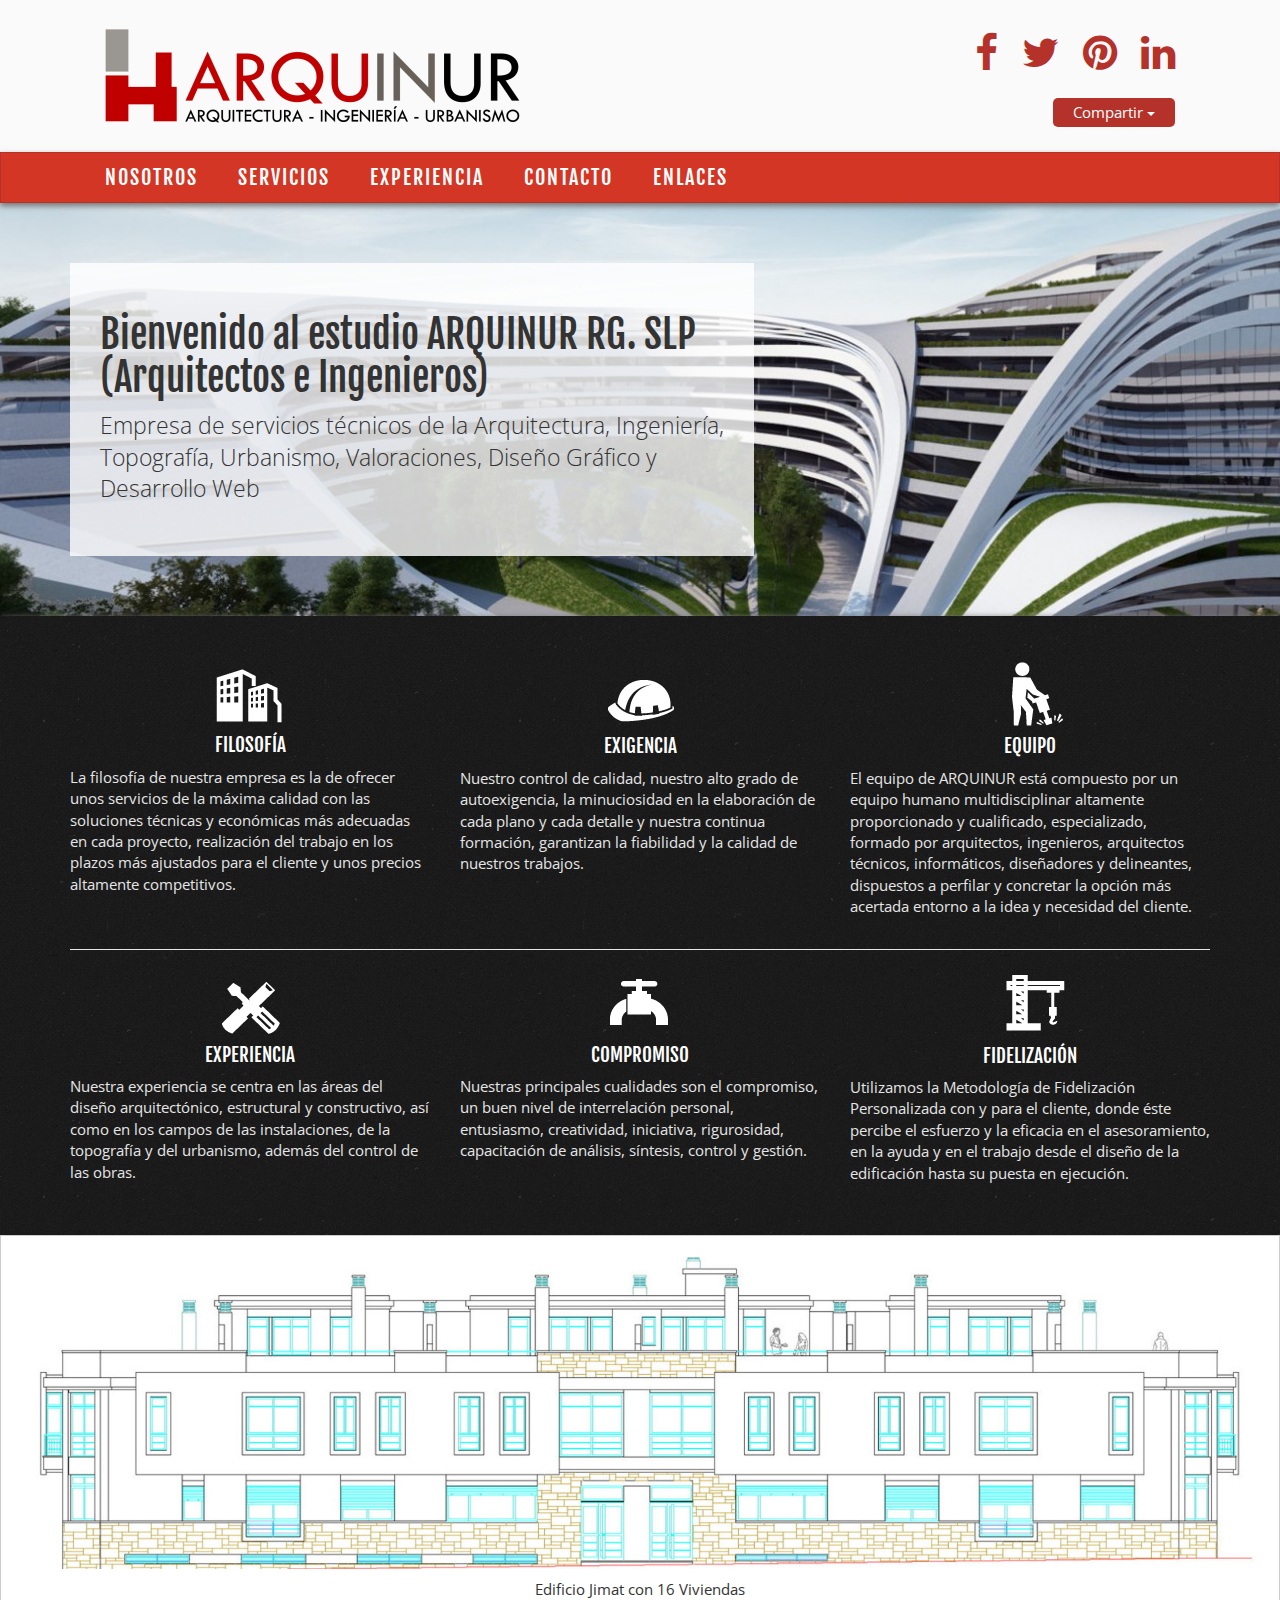
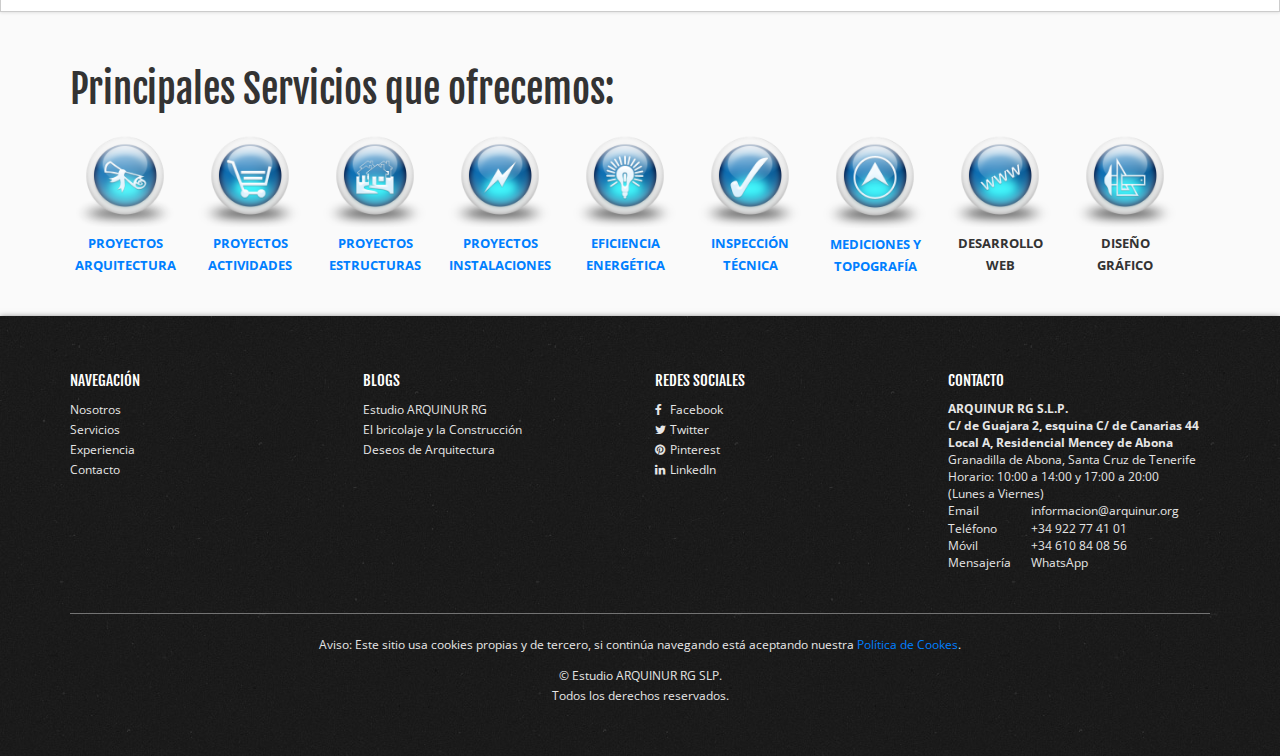
==== index.html @ 0318d45b "web subida" ====
<!DOCTYPE html>
<html lang="es  ">
<head>
    <meta charset="utf-8" />
  <title>Arquinur RG SLP</title>
  <meta name="description" content="Sitio web del estudio Arquinur">
  <meta name="keywords" content="laravel,bootstrap,less,laravel-less">
  <meta name="viewport" content="width=device-width, initial-scale=1.0">
    <meta name="twitter:card" content="summary_large_image">
  <meta name="twitter:site" content="@arquinur">
  <meta name="twitter:creator" content="">
  <meta name="twitter:title" content="ARQUINUR RG. S.L.P.">
  <meta name="twitter:description" content="Empresa de Servicios Técnicos de la Arquitectura, Ingeniería, Topografía, Urbanismo, Valoraciones, Desarrollo Web y Diseño Gráfico.">
  <meta name="twtter:image" content="/imagenes/logo.png">
    <link href="/assets/css/main.min.css" rel="stylesheet" media="screen">
    <link rel="stylesheet" href="/assets/css/font-awesome.min.css">
    <!--[if lt IE 9]>
    <script src="/assets/js/html5shiv.js"></script>
    <script src="/assets/js/respond.min.js"></script>
  <![endif]-->
    <link rel="apple-touch-icon-precomposed" href="/imagenes/apple-touch-icon-precomposed.png">
  <link rel="shortcut icon" href="/imagenes/favicon.png">
</head>

<body>
  <!--[if lt IE 9]>
    <p class="chromeframe">Estás usando una navegador anticuado. Por favor, <a href="http://browsehappy.com/">actualice su navegador</a> para mejorar su experiencia</p>
  <![endif]-->

    <div id="header">
    <header class="container">
      <div class="row">
        <div class="col-sm-6 text-left-center">
          <a href="/"><img src="/imagenes/logo.png" alt="Arquinur"></a>
        </div>
        <div id="social" class="col-sm-6 text-right-center">
          <nav>
            <a href="http://www.facebook.com/arquinur.rg" target="new"><i class="fa fa-facebook"></i></a>
            <a href="http://twitter.com/arquinur" target="new"><i class="fa fa-twitter"></i></a>
            <a href="http://pinterest.com/antoniofrg" target="new"><i class="fa fa-pinterest"></i></a>
            <a href="http://www.linkedin.com/company/arquinur-rodriguez-gonzalez-s-l-p-" target="new"><i class="fa fa-linkedin"></i></a>
          </nav>
          <div class="btn-group">
            <button type="button" class="btn btn-primary dropdown-toggle" data-toggle="dropdown">
              Compartir <span class="caret"></span>
            </button>
            <ul class="dropdown-menu pull-right" role="menu">
              <li><a target="_blank" href="https://twitter.com/intent/tweet?text=Estudio ARQUINUR RG. S.L.P. (Arquitectos e Ingenieros)&url=https://www.arquinur.org&via=arquinur">Tweet en Twitter <i class="fa fa-twitter"></i></a></li>
              <li><a target="_blank" href="https://www.facebook.com/sharer/sharer.php?u=https://www.arquinur.org">Me gusta en Facebook <i class="fa fa-facebook"></i></a></li>
              <li><a target="_blank" href="http://www.linkedin.com/shareArticle?mini=true&url=https://www.arquinur.org&title=Estudio ARQUINUR RG. S.L.P. (Arquitectos e Ingenieros)&summary=Empresa de servicios técnicos de la Arquitectura, Ingeniería, Topografía, Urbanismo, Diseño Gráfico y Desarrollo Web&source=http://www.linkedin.com/company/arquinur-rodriguez-gonzalez-s-l-p-">Compartir en LinkedIn <i class="fa fa-linkedin"></i></a></li>
              <li><a target="_blank" href="http://pinterest.com/pin/create/button/?url= https://www.arquinur.org&description=Estudio ARQUINUR RG. S.L.P. (Arquitectos e Ingenieros): Empresa de servicios técnicos de la Arquitectura, Ingeniería, Topografía, Urbanismo, Diseño Gráfico y Desarrollo Web&media=https://www.arquinur.org/imagenes/ARQUINUR.jpg">Pin en Pinterest <i class="fa fa-pinterest"></i></a></li>
            </ul>
          </div>
        </div>
      </div>
    </header>

    <nav class="navbar navbar-default" role="navigation">
      <div class="container">
        <div class="navbar-header">
          <button type="button" class="navbar-toggle"
          data-toggle="collapse" data-target=".navbar-ex1-collapse">
            <span class="icon-bar"></span>
            <span class="icon-bar"></span>
            <span class="icon-bar"></span>
          </button>
          <a class="navbar-brand visible-xs" href="/">Arquinur R.G. S.L.P.</a>
        </div>

        <div class="collapse navbar-collapse navbar-ex1-collapse">
          <ul class="nav navbar-nav">
            <li><a href="./">Nosotros</a></li>
            <li><a href="./servicios.html">Servicios</a></li>
            <li><a href="./experiencia.html">Experiencia</a></li>
            <li><a href="./contacto.html">Contacto</a></li>
            <li><a href="./enlaces.html">Enlaces</a></li>
          </ul>
        </div>      </div>    </nav>
  </div>


<div id="presentation">
	<div class="container">
		<section class="img-bg-caption">
			<h1>Bienvenido al estudio ARQUINUR RG. SLP (Arquitectos e Ingenieros)</h1>
			<p class="lead">Empresa de servicios técnicos de la Arquitectura, Ingeniería, Topografía, Urbanismo, Valoraciones, Diseño Gráfico y Desarrollo Web</p>
		</section>
	</div>
</div>

<div id="about" class="dark-container">
	<div class="container">
		<div class="row">
			<div class="col-sm-4">
				<div class="text-center">
					<img src="/assets/img/edificio.png">
					<h4>FILOSOFÍA</h4>
				</div>
				<p>La filosofía de nuestra empresa es la de ofrecer unos servicios de la máxima calidad con las soluciones técnicas y económicas más adecuadas en cada proyecto, realización del trabajo en los plazos más ajustados para el cliente y unos precios altamente competitivos.</p>
			</div>

			<div class="col-sm-4">
				<div class="text-center">
					<img src="/assets/img/casco.png">
					<h4>EXIGENCIA</h4>
				</div>
				<p>Nuestro control de calidad, nuestro alto grado de autoexigencia, la minuciosidad en la elaboración de cada plano y cada detalle y nuestra continua formación, garantizan la fiabilidad y la calidad de nuestros trabajos.</p>
			</div>

			<div class="col-sm-4">
				<div class="text-center">
					<img src="/assets/img/taladro.png">
					<h4>EQUIPO</h4>
				</div>
				<p>El equipo de ARQUINUR está compuesto por un equipo humano multidisciplinar altamente proporcionado y cualificado, especializado, formado por arquitectos, ingenieros, arquitectos técnicos, informáticos, diseñadores y delineantes, dispuestos a perfilar y concretar la opción más acertada entorno a la idea y necesidad del cliente.</p>
			</div>
		</div>

		<hr class="hidden-xs">

		<div class="row">
			<div class="col-sm-4">
				<div class="text-center">
					<img src="/assets/img/herramientas.png">
					<h4>EXPERIENCIA</h4>
				</div>
				<p>Nuestra experiencia se centra en las áreas del diseño arquitectónico, estructural y constructivo, así como en los campos de las instalaciones, de la topografía y del urbanismo, además del control de las obras.</p>
			</div>

			<div class="col-sm-4">
				<div class="text-center">
					<img src="/assets/img/grifo.png">
					<h4>COMPROMISO</h4>
				</div>
				<p>Nuestras principales cualidades son el compromiso, un buen nivel de interrelación personal, entusiasmo, creatividad, iniciativa, rigurosidad, capacitación de análisis, síntesis, control y gestión.</p>
			</div>

			<div class="col-sm-4">
				<div class="text-center">
					<img src="/assets/img/grua.png">
					<h4>FIDELIZACIÓN</h4>
				</div>
				<p>Utilizamos la Metodología de Fidelización Personalizada con y para el cliente, donde éste percibe el esfuerzo y la eficacia en el asesoramiento, en la ayuda y en el trabajo desde el diseño de la edificación hasta su puesta en ejecución.</p>
			</div>
		</div>
	</div>
</div>

<div id="carousel-fachadas" class="carousel slide" data-ride="carousel">
	<div class="carousel-inner">
			<div class="item">
			<br>
			<img src="imagenes/JIMAT ALZADO 1c.jpg" alt=" Edificio Jimat con 16 Viviendas">
			<p class="carousel-sub-caption text-center"> Edificio Jimat con 16 Viviendas</p>
		</div>
			<div class="item">
			<br>
			<img src="imagenes/VIESCAN 1 ALZADO 1c.jpg" alt="Edificio Las Islas con 14 Viviendas">
			<p class="carousel-sub-caption text-center">Edificio Las Islas con 14 Viviendas</p>
		</div>
			<div class="item">
			<br>
			<img src="imagenes/DELGADO ALZADO 1c.jpg" alt="Vivienda Unifamiliar Aislada MDQ">
			<p class="carousel-sub-caption text-center">Vivienda Unifamiliar Aislada MDQ</p>
		</div>
			<div class="item">
			<br>
			<img src="imagenes/TIMON ALZADO 1c.jpg" alt="Edificio Timon Cero con 7 Viviendas">
			<p class="carousel-sub-caption text-center">Edificio Timon Cero con 7 Viviendas</p>
		</div>
			<div class="item">
			<br>
			<img src="imagenes/SOL ALZADO c.jpg" alt="Edificio con 16 Viviendas">
			<p class="carousel-sub-caption text-center">Edificio con 16 Viviendas</p>
		</div>
			<div class="item">
			<br>
			<img src="imagenes/MARRERO ALZADO 1c.jpg" alt="Vivienda Unifamiliar Aislada EMG">
			<p class="carousel-sub-caption text-center">Vivienda Unifamiliar Aislada EMG</p>
		</div>
			<div class="item">
			<br>
			<img src="imagenes/JJ ALEMAN ALZADO 1c.jpg" alt="6 Viviendas Adosadas">
			<p class="carousel-sub-caption text-center">6 Viviendas Adosadas</p>
		</div>
			<div class="item">
			<br>
			<img src="imagenes/PISCINA ALZADO 3c.jpg" alt="Piscina Municipal Cubierta de San Miguel">
			<p class="carousel-sub-caption text-center">Piscina Municipal Cubierta de San Miguel</p>
		</div>
			<div class="item">
			<br>
			<img src="imagenes/SUAREZ_PADILLA.jpg" alt="Edificios Nauzet y Niebla con 6 Viviendas">
			<p class="carousel-sub-caption text-center">Edificios Nauzet y Niebla con 6 Viviendas</p>
		</div>
			<div class="item">
			<br>
			<img src="imagenes/ATERON CHAFIRAS ALZADO 1.jpg" alt="Edificio Betanzos con 47 Viviendas">
			<p class="carousel-sub-caption text-center">Edificio Betanzos con 47 Viviendas</p>
		</div>
			<div class="item">
			<br>
			<img src="imagenes/pfcAFRG.jpg" alt="Proyecto Fin de Carrera de Antonio Fco. ">
			<p class="carousel-sub-caption text-center">Proyecto Fin de Carrera de Antonio Fco. </p>
		</div>
		</div>
</div>

<div class="light-container">
	<div class="container">
		<h1>Principales Servicios que ofrecemos:</h1>

		<table align="center" cellpadding="0" cellspacing="0" class="tr-caption-container" style="float:left; margin-right:1em; text-align:left">
	<tbody>
		<tr>
			<td style="text-align:center"><a href="http://arquinur.blogspot.com/2011/10/guia-basica-para-el-auto-promotor.html" target="_blank"><img alt="Proyectos de Edificaciones" id="" src="/imagenes/Imagen1.png" style="height:110px; line-height:1.6em; margin-left:auto; margin-right:auto; opacity:0.9; width:110px" title="Proyectos de Edificaciones" /></a></td>
		</tr>
		<tr>
			<td style="text-align:center"><span style="font-size:small"><strong><a href="https://arquinur.blogspot.com/2011/10/guia-basica-para-el-auto-promotor.html" target="_blank">PROYECTOS</a></strong></span><br />
			<span style="font-size:small"><strong><a href="https://arquinur.blogspot.com/2011/10/guia-basica-para-el-auto-promotor.html" target="_blank">ARQUITECTURA</a></strong></span></td>
		</tr>
	</tbody>
</table>

<table align="center" cellpadding="0" cellspacing="0" class="tr-caption-container" style="float:left; margin-right:1em; text-align:left">
	<tbody>
		<tr>
			<td style="text-align:center"><a href="http://arquinur.blogspot.com/2011/09/ayudas-para-las-licencias-de.html" target="_blank"><img alt="Aperturas de Negocios" src="/imagenes/Imagen2.png" style="height:110px; margin-left:auto; margin-right:auto; width:110px" title="Apertura de negocios" /></a></td>
		</tr>
		<tr>
			<td style="text-align:center"><span style="font-size:small"><strong><a href="https://arquinur.blogspot.com/2011/09/ayudas-para-las-licencias-de.html" target="_blank">PROYECTOS</a></strong></span><br />
			<span style="font-size:small"><strong><a href="https://arquinur.blogspot.com/2011/09/ayudas-para-las-licencias-de.html" target="_blank">ACTIVIDADES</a></strong></span></td>
		</tr>
	</tbody>
</table>

<table align="center" cellpadding="0" cellspacing="0" class="tr-caption-container" style="float:left; margin-right:1em; text-align:left">
	<tbody>
		<tr>
			<td style="text-align:center"><a href="http://arquinur.blogspot.com/2011/09/servicios-profesionales-de-diseno-y.html" target="_blank"><img alt="Cálculos de estructuras" src="/imagenes/Imagen3.png" style="height:110px; margin-left:auto; margin-right:auto; width:110px" title="Cálculos de estructuras" /></a></td>
		</tr>
		<tr>
			<td style="text-align:center"><span style="font-size:small"><strong><a href="https://arquinur.blogspot.com/2011/09/servicios-profesionales-de-diseno-y.html" target="_blank">PROYECTOS</a></strong></span><br />
			<span style="font-size:small"><strong><a href="https://arquinur.blogspot.com/2011/09/servicios-profesionales-de-diseno-y.html" target="_blank">ESTRUCTURAS</a></strong></span></td>
		</tr>
	</tbody>
</table>

<table align="center" cellpadding="0" cellspacing="0" class="tr-caption-container" style="float:left; margin-right:1em; text-align:left">
	<tbody>
		<tr>
			<td style="text-align:center"><a href="http://arquinur.blogspot.com/2011/09/servicios-profesionales-de-diseno-y_09.html" target="_blank"><img alt="Cálculo de Instalaciones" src="/imagenes/Imagen4.png" style="height:110px; margin-left:auto; margin-right:auto; width:110px" title="Cálculo de Instalaciones" /></a></td>
		</tr>
		<tr>
			<td style="text-align:center"><span style="font-size:small"><strong><a href="https://arquinur.blogspot.com/2011/09/servicios-profesionales-de-diseno-y_09.html" target="_blank">PROYECTOS</a></strong></span><br />
			<span style="font-size:small"><strong><a href="https://arquinur.blogspot.com/2011/09/servicios-profesionales-de-diseno-y_09.html" target="_blank">INSTALACIONES</a></strong></span></td>
		</tr>
	</tbody>
</table>

<table align="center" cellpadding="0" cellspacing="0" class="tr-caption-container" style="float:left; margin-right:1em; text-align:left">
	<tbody>
		<tr>
			<td style="text-align:center"><a href="http://arquinur.blogspot.com/2013/05/certificacion-de-eficiencia-energetica.html" target="_blank"><img alt="Certificados de Eficiencia Energética" src="/imagenes/Imagen6.png" style="height:110px; margin-left:auto; margin-right:auto; width:110px" title="Certificados de Eficiencia Energética" /></a></td>
		</tr>
		<tr>
			<td style="text-align:center"><span style="font-size:small"><strong><a href="https://arquinur.blogspot.com/2013/05/certificacion-de-eficiencia-energetica.html" target="_blank">EFICIENCIA</a></strong></span><br />
			<span style="font-size:small"><strong><a href="https://arquinur.blogspot.com/2013/05/certificacion-de-eficiencia-energetica.html" target="_blank">ENERG&Eacute;TICA</a></strong></span></td>
		</tr>
	</tbody>
</table>

<table align="center" cellpadding="0" cellspacing="0" class="tr-caption-container" style="float:left; margin-right:1em; text-align:left">
	<tbody>
		<tr>
			<td style="text-align:center"><a href="http://arquinur.blogspot.com/2012/02/inspeccion-tecnica-de-edificios-ite.html" target="_blank"><img alt="Informe de evaluación de los edificios" src="/imagenes/Imagen7.png" style="height:110px; margin-left:auto; margin-right:auto; width:110px" title="Informe de evaluación de los edificios" /></a></td>
		</tr>
		<tr>
			<td style="text-align:center"><span style="font-size:small"><strong><a href="https://arquinur.blogspot.com/2012/02/inspeccion-tecnica-de-edificios-ite.html" target="_blank">INSPECCI&Oacute;N</a></strong></span><br />
			<span style="font-size:small"><strong><a href="https://arquinur.blogspot.com/2012/02/inspeccion-tecnica-de-edificios-ite.html" target="_blank">T&Eacute;CNICA</a></strong></span></td>
		</tr>
	</tbody>
</table>

<table align="center" cellpadding="0" cellspacing="0" class="tr-caption-container" style="float:left; margin-right:1em; text-align:left">
	<tbody>
		<tr>
			<td style="text-align:center"><a href="http://arquinur.blogspot.com/2013/03/mediciones-topograficas-o-superficiales.html" target="_blank"><img alt="Levantamientos topográficos" src="/imagenes/Imagen8.png" style="height:111px; margin-left:auto; margin-right:auto; width:110px" title="Levantamientos topográficos" /></a></td>
		</tr>
		<tr>
			<td style="text-align:center"><span style="font-size:small"><strong><a href="https://arquinur.blogspot.com/2013/03/mediciones-topograficas-o-superficiales.html" target="_blank">MEDICIONES Y</a></strong></span><br />
			<span style="font-size:small"><strong><a href="https://arquinur.blogspot.com/2013/03/mediciones-topograficas-o-superficiales.html" target="_blank">TOPOGRAF&Iacute;A</a></strong></span></td>
		</tr>
	</tbody>
</table>

<table align="center" cellpadding="0" cellspacing="0" class="tr-caption-container" style="float:left; margin-right:1em; text-align:left">
	<tbody>
		<tr>
			<td style="text-align:center"><img alt="Desarrollo web" src="/imagenes/Imagen9.png" style="height:110px; margin-left:auto; margin-right:auto; width:110px" title="Desarrollo web" /></td>
		</tr>
		<tr>
			<td style="text-align:center"><span style="font-size:small"><strong>DESARROLLO</strong></span><br />
			<span style="font-size:small"><strong>WEB</strong></span></td>
		</tr>
	</tbody>
</table>

<table align="center" cellpadding="0" cellspacing="0" class="tr-caption-container" style="float:left; margin-right:1em; text-align:left">
	<tbody>
		<tr>
			<td style="text-align:center"><img alt="Diseño gráfico" src="/imagenes/Imagen10.png" style="height:110px; margin-left:auto; margin-right:auto; width:110px" title="Diseño gráfico" /></td>
		</tr>
		<tr>
			<td style="text-align:center"><span style="font-size:small"><strong>DISE&Ntilde;O</strong></span><br />
			<span style="font-size:small"><strong>GR&Aacute;FICO</strong></span></td>
		</tr>
	</tbody>
</table>
	</div>
</div>


    <div id="footer" class="dark-container">
    <div class="container">
      <div class="row">
        <div class="col-sm-3">
          <h5>NAVEGACIÓN</h5>
          <ul class="nav">
            <li><a href="/">Nosotros</a></li>
            <li><a href="/servicios.html">Servicios</a></li>
            <li><a href="/experiencia.html">Experiencia</a></li>
            <li><a href="/contacto.html">Contacto</a></li>
          </ul>
        </div>
        <div class="col-sm-3">
          <h5>BLOGS</h5>
          <ul class="nav">
            <li><a href="http://arquinur.blogspot.com.es/">Estudio ARQUINUR RG</a></li>
            <li><a href="http://arquinurconstruccion.blogspot.com.es/">El bricolaje y la Construcción</a></li>
            <li><a href="http://arquinurdeseos.blogspot.com.es/">Deseos de Arquitectura</a></li>
          </ul>
        </div>
        <div class="col-sm-3">
          <h5>REDES SOCIALES</h5>
          <ul class="nav">
            <li><a href="http://www.facebook.com/arquinur.rg" target="new"><i class="fa fa-facebook"></i> Facebook</a></li>
            <li><a href="http://twitter.com/arquinur" target="new"><i class="fa fa-twitter"></i> Twitter</a></li>
            <li><a href="http://pinterest.com/antoniofrg" target="new"><i class="fa fa-pinterest"></i> Pinterest</a></li>
            <li><a href="http://www.linkedin.com/company/arquinur-rodriguez-gonzalez-s-l-p-" target="new"><i class="fa fa-linkedin"></i> LinkedIn</a></li>
          </ul>
        </div>
        <div class="col-sm-3">
          <h5>CONTACTO</h5>
          <address>
            <strong>ARQUINUR RG S.L.P.</strong><br>
            <strong>C/ de Guajara 2, esquina C/ de Canarias 44</strong><br>
            <strong>Local A, Residencial Mencey de Abona</strong><br>
            Granadilla de Abona, Santa Cruz de Tenerife<br>
            Horario: 10:00 a 14:00 y 17:00 a 20:00<br>
            (Lunes a Viernes)<br>
            <span>Email</span>       <a href="mailto:informacion@arquinur.org">informacion@arquinur.org</a><br>
            <span>Teléfono</span>    <a href="tel:+34 922 77 41 01">+34 922 77 41 01</a><br>
            <span>Móvil</span>       <a href="tel:+34 610 84 08 56">+34 610 84 08 56</a><br>
            <span>Mensajería</span>  <a href="https://wa.me/34922774101">WhatsApp</a>
          </address>
        </div>
      </div>
      <hr>
      <p class="text-center">Aviso: Este sitio usa cookies propias y de tercero, si continúa navegando está aceptando nuestra<a href="http://www.interior.gob.es/politica-de-cookies"> Política de Cookes</a>.</p>
      <p class="text-center">© Estudio ARQUINUR RG SLP. <br>Todos los derechos reservados.</p>
    </div>
  </div>

    <!--
  <script src="//ajax.googleapis.com/ajax/libs/jquery/1.10.2/jquery.min.js"></script>
  <script>
    window.jQuery || document.write('
      <script src="'+'/assets/js/jquery.min.js'+'"><\/script>
    ')
  </script>
  -->
  <script src="/assets/js/jquery.min.js"></script>
  <script src="/assets/js/bootstrap.min.js"></script>
  <script src="/assets/js/irgScript.js"></script>
  <script src="/assets/js/main.js"></script>

    	<script>
		$('#carousel-fachadas .item:first').addClass('active');
	</script>

  </body>
</html>
---- assets/css/main.min.css ----
@import url("//fonts.googleapis.com/css?family=Open+Sans:400italic,700italic,400,700");@import url("//fonts.googleapis.com/css?family=Fjalla+One");/*! normalize.css v2.1.3 | MIT License | git.io/normalize */article,aside,details,figcaption,figure,footer,header,hgroup,main,nav,section,summary{display:block}audio,canvas,video{display:inline-block}audio:not([controls]){display:none;height:0}[hidden],template{display:none}html{font-family:sans-serif;-ms-text-size-adjust:100%;-webkit-text-size-adjust:100%}body{margin:0}a{background:transparent}a:focus{outline:thin dotted}a:active,a:hover{outline:0}h1{font-size:2em;margin:.67em 0}abbr[title]{border-bottom:1px dotted}b,strong{font-weight:bold}dfn{font-style:italic}hr{-moz-box-sizing:content-box;box-sizing:content-box;height:0}mark{background:#ff0;color:#000}code,kbd,pre,samp{font-family:monospace,serif;font-size:1em}pre{white-space:pre-wrap}q{quotes:"\201C" "\201D" "\2018" "\2019"}small{font-size:80%}sub,sup{font-size:75%;line-height:0;position:relative;vertical-align:baseline}sup{top:-0.5em}sub{bottom:-0.25em}img{border:0}svg:not(:root){overflow:hidden}figure{margin:0}fieldset{border:1px solid #c0c0c0;margin:0 2px;padding:.35em .625em .75em}legend{border:0;padding:0}button,input,select,textarea{font-family:inherit;font-size:100%;margin:0}button,input{line-height:normal}button,select{text-transform:none}button,html input[type="button"],input[type="reset"],input[type="submit"]{-webkit-appearance:button;cursor:pointer}button[disabled],html input[disabled]{cursor:default}input[type="checkbox"],input[type="radio"]{box-sizing:border-box;padding:0}input[type="search"]{-webkit-appearance:textfield;-moz-box-sizing:content-box;-webkit-box-sizing:content-box;box-sizing:content-box}input[type="search"]::-webkit-search-cancel-button,input[type="search"]::-webkit-search-decoration{-webkit-appearance:none}button::-moz-focus-inner,input::-moz-focus-inner{border:0;padding:0}textarea{overflow:auto;vertical-align:top}table{border-collapse:collapse;border-spacing:0}@media print{*{text-shadow:none !important;color:#000 !important;background:transparent !important;box-shadow:none !important}a,a:visited{text-decoration:underline}a[href]:after{content:" (" attr(href) ")"}abbr[title]:after{content:" (" attr(title) ")"}a[href^="javascript:"]:after,a[href^="#"]:after{content:""}pre,blockquote{border:1px solid #999;page-break-inside:avoid}thead{display:table-header-group}tr,img{page-break-inside:avoid}img{max-width:100% !important}@page{margin:2cm .5cm}p,h2,h3{orphans:3;widows:3}h2,h3{page-break-after:avoid}select{background:#fff !important}.navbar{display:none}.table td,.table th{background-color:#fff !important}.btn>.caret,.dropup>.btn>.caret{border-top-color:#000 !important}.label{border:1px solid #000}.table{border-collapse:collapse !important}.table-bordered th,.table-bordered td{border:1px solid #ddd !important}}*,*:before,*:after{-webkit-box-sizing:border-box;-moz-box-sizing:border-box;box-sizing:border-box}html{font-size:62.5%;-webkit-tap-highlight-color:rgba(0,0,0,0)}body{font-family:"Open Sans",Calibri,Candara,Arial,sans-serif;font-size:15px;line-height:1.428571429;color:#333;background-color:#fafafa}input,button,select,textarea{font-family:inherit;font-size:inherit;line-height:inherit}a{color:#007fff;text-decoration:none}a:hover,a:focus{color:#0059b3;text-decoration:underline}a:focus{outline:thin dotted;outline:5px auto -webkit-focus-ring-color;outline-offset:-2px}img{vertical-align:middle}.img-responsive{display:block;max-width:100%;height:auto}.img-rounded{border-radius:0}.img-thumbnail{padding:4px;line-height:1.428571429;background-color:#fafafa;border:1px solid #ddd;border-radius:0;-webkit-transition:all .2s ease-in-out;transition:all .2s ease-in-out;display:inline-block;max-width:100%;height:auto}.img-circle{border-radius:50%}hr{margin-top:21px;margin-bottom:21px;border:0;border-top:1px solid #e6e6e6}.sr-only{position:absolute;width:1px;height:1px;margin:-1px;padding:0;overflow:hidden;clip:rect(0, 0, 0, 0);border:0}h1,h2,h3,h4,h5,h6,.h1,.h2,.h3,.h4,.h5,.h6{font-family:"Open Sans",Calibri,Candara,Arial,sans-serif;font-weight:300;line-height:1.1;color:inherit}h1 small,h2 small,h3 small,h4 small,h5 small,h6 small,.h1 small,.h2 small,.h3 small,.h4 small,.h5 small,.h6 small,h1 .small,h2 .small,h3 .small,h4 .small,h5 .small,h6 .small,.h1 .small,.h2 .small,.h3 .small,.h4 .small,.h5 .small,.h6 .small{font-weight:normal;line-height:1;color:#999}h1,h2,h3{margin-top:21px;margin-bottom:10.5px}h1 small,h2 small,h3 small,h1 .small,h2 .small,h3 .small{font-size:65%}h4,h5,h6{margin-top:10.5px;margin-bottom:10.5px}h4 small,h5 small,h6 small,h4 .small,h5 .small,h6 .small{font-size:75%}h1,.h1{font-size:39px}h2,.h2{font-size:32px}h3,.h3{font-size:26px}h4,.h4{font-size:19px}h5,.h5{font-size:15px}h6,.h6{font-size:13px}p{margin:0 0 10.5px}.lead{margin-bottom:21px;font-size:17px;font-weight:200;line-height:1.4}@media (min-width:768px){.lead{font-size:22.5px}}small,.small{font-size:85%}cite{font-style:normal}.text-muted{color:#999}.text-primary{color:#007fff}.text-primary:hover{color:#06c}.text-warning{color:#fff}.text-warning:hover{color:#e6e6e6}.text-danger{color:#fff}.text-danger:hover{color:#e6e6e6}.text-success{color:#fff}.text-success:hover{color:#e6e6e6}.text-info{color:#fff}.text-info:hover{color:#e6e6e6}.text-left{text-align:left}.text-right{text-align:right}.text-center{text-align:center}.page-header{padding-bottom:9.5px;margin:42px 0 21px;border-bottom:1px solid #e6e6e6}ul,ol{margin-top:0;margin-bottom:10.5px}ul ul,ol ul,ul ol,ol ol{margin-bottom:0}.list-unstyled{padding-left:0;list-style:none}.list-inline{padding-left:0;list-style:none}.list-inline>li{display:inline-block;padding-left:5px;padding-right:5px}.list-inline>li:first-child{padding-left:0}dl{margin-top:0;margin-bottom:21px}dt,dd{line-height:1.428571429}dt{font-weight:bold}dd{margin-left:0}@media (min-width:768px){.dl-horizontal dt{float:left;width:160px;clear:left;text-align:right;overflow:hidden;text-overflow:ellipsis;white-space:nowrap}.dl-horizontal dd{margin-left:180px}.dl-horizontal dd:before,.dl-horizontal dd:after{content:" ";display:table}.dl-horizontal dd:after{clear:both}.dl-horizontal dd:before,.dl-horizontal dd:after{content:" ";display:table}.dl-horizontal dd:after{clear:both}}abbr[title],abbr[data-original-title]{cursor:help;border-bottom:1px dotted #999}.initialism{font-size:90%;text-transform:uppercase}blockquote{padding:10.5px 21px;margin:0 0 21px;border-left:5px solid #e6e6e6}blockquote p{font-size:18.75px;font-weight:300;line-height:1.25}blockquote p:last-child{margin-bottom:0}blockquote small,blockquote .small{display:block;line-height:1.428571429;color:#999}blockquote small:before,blockquote .small:before{content:'\2014 \00A0'}blockquote.pull-right{padding-right:15px;padding-left:0;border-right:5px solid #e6e6e6;border-left:0}blockquote.pull-right p,blockquote.pull-right small,blockquote.pull-right .small{text-align:right}blockquote.pull-right small:before,blockquote.pull-right .small:before{content:''}blockquote.pull-right small:after,blockquote.pull-right .small:after{content:'\00A0 \2014'}blockquote:before,blockquote:after{content:""}address{margin-bottom:21px;font-style:normal;line-height:1.428571429}code,kbd,pre,samp{font-family:Menlo,Monaco,Consolas,"Courier New",monospace}code{padding:2px 4px;font-size:90%;color:#c7254e;background-color:#f9f2f4;white-space:nowrap;border-radius:0}pre{display:block;padding:10px;margin:0 0 10.5px;font-size:14px;line-height:1.428571429;word-break:break-all;word-wrap:break-word;color:#333;background-color:#f5f5f5;border:1px solid #ccc;border-radius:0}pre code{padding:0;font-size:inherit;color:inherit;white-space:pre-wrap;background-color:transparent;border-radius:0}.pre-scrollable{max-height:340px;overflow-y:scroll}.container{margin-right:auto;margin-left:auto;padding-left:15px;padding-right:15px}.container:before,.container:after{content:" ";display:table}.container:after{clear:both}.container:before,.container:after{content:" ";display:table}.container:after{clear:both}@media (min-width:768px){.container{width:750px}}@media (min-width:992px){.container{width:970px}}@media (min-width:1200px){.container{width:1170px}}.row{margin-left:-15px;margin-right:-15px}.row:before,.row:after{content:" ";display:table}.row:after{clear:both}.row:before,.row:after{content:" ";display:table}.row:after{clear:both}.col-xs-1, .col-sm-1, .col-md-1, .col-lg-1, .col-xs-2, .col-sm-2, .col-md-2, .col-lg-2, .col-xs-3, .col-sm-3, .col-md-3, .col-lg-3, .col-xs-4, .col-sm-4, .col-md-4, .col-lg-4, .col-xs-5, .col-sm-5, .col-md-5, .col-lg-5, .col-xs-6, .col-sm-6, .col-md-6, .col-lg-6, .col-xs-7, .col-sm-7, .col-md-7, .col-lg-7, .col-xs-8, .col-sm-8, .col-md-8, .col-lg-8, .col-xs-9, .col-sm-9, .col-md-9, .col-lg-9, .col-xs-10, .col-sm-10, .col-md-10, .col-lg-10, .col-xs-11, .col-sm-11, .col-md-11, .col-lg-11, .col-xs-12, .col-sm-12, .col-md-12, .col-lg-12{position:relative;min-height:1px;padding-left:15px;padding-right:15px}.col-xs-1, .col-xs-2, .col-xs-3, .col-xs-4, .col-xs-5, .col-xs-6, .col-xs-7, .col-xs-8, .col-xs-9, .col-xs-10, .col-xs-11, .col-xs-12{float:left}.col-xs-12{width:100%}.col-xs-11{width:91.66666666666666%}.col-xs-10{width:83.33333333333334%}.col-xs-9{width:75%}.col-xs-8{width:66.66666666666666%}.col-xs-7{width:58.333333333333336%}.col-xs-6{width:50%}.col-xs-5{width:41.66666666666667%}.col-xs-4{width:33.33333333333333%}.col-xs-3{width:25%}.col-xs-2{width:16.666666666666664%}.col-xs-1{width:8.333333333333332%}.col-xs-pull-12{right:100%}.col-xs-pull-11{right:91.66666666666666%}.col-xs-pull-10{right:83.33333333333334%}.col-xs-pull-9{right:75%}.col-xs-pull-8{right:66.66666666666666%}.col-xs-pull-7{right:58.333333333333336%}.col-xs-pull-6{right:50%}.col-xs-pull-5{right:41.66666666666667%}.col-xs-pull-4{right:33.33333333333333%}.col-xs-pull-3{right:25%}.col-xs-pull-2{right:16.666666666666664%}.col-xs-pull-1{right:8.333333333333332%}.col-xs-pull-0{right:0}.col-xs-push-12{left:100%}.col-xs-push-11{left:91.66666666666666%}.col-xs-push-10{left:83.33333333333334%}.col-xs-push-9{left:75%}.col-xs-push-8{left:66.66666666666666%}.col-xs-push-7{left:58.333333333333336%}.col-xs-push-6{left:50%}.col-xs-push-5{left:41.66666666666667%}.col-xs-push-4{left:33.33333333333333%}.col-xs-push-3{left:25%}.col-xs-push-2{left:16.666666666666664%}.col-xs-push-1{left:8.333333333333332%}.col-xs-push-0{left:0}.col-xs-offset-12{margin-left:100%}.col-xs-offset-11{margin-left:91.66666666666666%}.col-xs-offset-10{margin-left:83.33333333333334%}.col-xs-offset-9{margin-left:75%}.col-xs-offset-8{margin-left:66.66666666666666%}.col-xs-offset-7{margin-left:58.333333333333336%}.col-xs-offset-6{margin-left:50%}.col-xs-offset-5{margin-left:41.66666666666667%}.col-xs-offset-4{margin-left:33.33333333333333%}.col-xs-offset-3{margin-left:25%}.col-xs-offset-2{margin-left:16.666666666666664%}.col-xs-offset-1{margin-left:8.333333333333332%}.col-xs-offset-0{margin-left:0}@media (min-width:768px){.col-sm-1, .col-sm-2, .col-sm-3, .col-sm-4, .col-sm-5, .col-sm-6, .col-sm-7, .col-sm-8, .col-sm-9, .col-sm-10, .col-sm-11, .col-sm-12{float:left}.col-sm-12{width:100%}.col-sm-11{width:91.66666666666666%}.col-sm-10{width:83.33333333333334%}.col-sm-9{width:75%}.col-sm-8{width:66.66666666666666%}.col-sm-7{width:58.333333333333336%}.col-sm-6{width:50%}.col-sm-5{width:41.66666666666667%}.col-sm-4{width:33.33333333333333%}.col-sm-3{width:25%}.col-sm-2{width:16.666666666666664%}.col-sm-1{width:8.333333333333332%}.col-sm-pull-12{right:100%}.col-sm-pull-11{right:91.66666666666666%}.col-sm-pull-10{right:83.33333333333334%}.col-sm-pull-9{right:75%}.col-sm-pull-8{right:66.66666666666666%}.col-sm-pull-7{right:58.333333333333336%}.col-sm-pull-6{right:50%}.col-sm-pull-5{right:41.66666666666667%}.col-sm-pull-4{right:33.33333333333333%}.col-sm-pull-3{right:25%}.col-sm-pull-2{right:16.666666666666664%}.col-sm-pull-1{right:8.333333333333332%}.col-sm-pull-0{right:0}.col-sm-push-12{left:100%}.col-sm-push-11{left:91.66666666666666%}.col-sm-push-10{left:83.33333333333334%}.col-sm-push-9{left:75%}.col-sm-push-8{left:66.66666666666666%}.col-sm-push-7{left:58.333333333333336%}.col-sm-push-6{left:50%}.col-sm-push-5{left:41.66666666666667%}.col-sm-push-4{left:33.33333333333333%}.col-sm-push-3{left:25%}.col-sm-push-2{left:16.666666666666664%}.col-sm-push-1{left:8.333333333333332%}.col-sm-push-0{left:0}.col-sm-offset-12{margin-left:100%}.col-sm-offset-11{margin-left:91.66666666666666%}.col-sm-offset-10{margin-left:83.33333333333334%}.col-sm-offset-9{margin-left:75%}.col-sm-offset-8{margin-left:66.66666666666666%}.col-sm-offset-7{margin-left:58.333333333333336%}.col-sm-offset-6{margin-left:50%}.col-sm-offset-5{margin-left:41.66666666666667%}.col-sm-offset-4{margin-left:33.33333333333333%}.col-sm-offset-3{margin-left:25%}.col-sm-offset-2{margin-left:16.666666666666664%}.col-sm-offset-1{margin-left:8.333333333333332%}.col-sm-offset-0{margin-left:0}}@media (min-width:992px){.col-md-1, .col-md-2, .col-md-3, .col-md-4, .col-md-5, .col-md-6, .col-md-7, .col-md-8, .col-md-9, .col-md-10, .col-md-11, .col-md-12{float:left}.col-md-12{width:100%}.col-md-11{width:91.66666666666666%}.col-md-10{width:83.33333333333334%}.col-md-9{width:75%}.col-md-8{width:66.66666666666666%}.col-md-7{width:58.333333333333336%}.col-md-6{width:50%}.col-md-5{width:41.66666666666667%}.col-md-4{width:33.33333333333333%}.col-md-3{width:25%}.col-md-2{width:16.666666666666664%}.col-md-1{width:8.333333333333332%}.col-md-pull-12{right:100%}.col-md-pull-11{right:91.66666666666666%}.col-md-pull-10{right:83.33333333333334%}.col-md-pull-9{right:75%}.col-md-pull-8{right:66.66666666666666%}.col-md-pull-7{right:58.333333333333336%}.col-md-pull-6{right:50%}.col-md-pull-5{right:41.66666666666667%}.col-md-pull-4{right:33.33333333333333%}.col-md-pull-3{right:25%}.col-md-pull-2{right:16.666666666666664%}.col-md-pull-1{right:8.333333333333332%}.col-md-pull-0{right:0}.col-md-push-12{left:100%}.col-md-push-11{left:91.66666666666666%}.col-md-push-10{left:83.33333333333334%}.col-md-push-9{left:75%}.col-md-push-8{left:66.66666666666666%}.col-md-push-7{left:58.333333333333336%}.col-md-push-6{left:50%}.col-md-push-5{left:41.66666666666667%}.col-md-push-4{left:33.33333333333333%}.col-md-push-3{left:25%}.col-md-push-2{left:16.666666666666664%}.col-md-push-1{left:8.333333333333332%}.col-md-push-0{left:0}.col-md-offset-12{margin-left:100%}.col-md-offset-11{margin-left:91.66666666666666%}.col-md-offset-10{margin-left:83.33333333333334%}.col-md-offset-9{margin-left:75%}.col-md-offset-8{margin-left:66.66666666666666%}.col-md-offset-7{margin-left:58.333333333333336%}.col-md-offset-6{margin-left:50%}.col-md-offset-5{margin-left:41.66666666666667%}.col-md-offset-4{margin-left:33.33333333333333%}.col-md-offset-3{margin-left:25%}.col-md-offset-2{margin-left:16.666666666666664%}.col-md-offset-1{margin-left:8.333333333333332%}.col-md-offset-0{margin-left:0}}@media (min-width:1200px){.col-lg-1, .col-lg-2, .col-lg-3, .col-lg-4, .col-lg-5, .col-lg-6, .col-lg-7, .col-lg-8, .col-lg-9, .col-lg-10, .col-lg-11, .col-lg-12{float:left}.col-lg-12{width:100%}.col-lg-11{width:91.66666666666666%}.col-lg-10{width:83.33333333333334%}.col-lg-9{width:75%}.col-lg-8{width:66.66666666666666%}.col-lg-7{width:58.333333333333336%}.col-lg-6{width:50%}.col-lg-5{width:41.66666666666667%}.col-lg-4{width:33.33333333333333%}.col-lg-3{width:25%}.col-lg-2{width:16.666666666666664%}.col-lg-1{width:8.333333333333332%}.col-lg-pull-12{right:100%}.col-lg-pull-11{right:91.66666666666666%}.col-lg-pull-10{right:83.33333333333334%}.col-lg-pull-9{right:75%}.col-lg-pull-8{right:66.66666666666666%}.col-lg-pull-7{right:58.333333333333336%}.col-lg-pull-6{right:50%}.col-lg-pull-5{right:41.66666666666667%}.col-lg-pull-4{right:33.33333333333333%}.col-lg-pull-3{right:25%}.col-lg-pull-2{right:16.666666666666664%}.col-lg-pull-1{right:8.333333333333332%}.col-lg-pull-0{right:0}.col-lg-push-12{left:100%}.col-lg-push-11{left:91.66666666666666%}.col-lg-push-10{left:83.33333333333334%}.col-lg-push-9{left:75%}.col-lg-push-8{left:66.66666666666666%}.col-lg-push-7{left:58.333333333333336%}.col-lg-push-6{left:50%}.col-lg-push-5{left:41.66666666666667%}.col-lg-push-4{left:33.33333333333333%}.col-lg-push-3{left:25%}.col-lg-push-2{left:16.666666666666664%}.col-lg-push-1{left:8.333333333333332%}.col-lg-push-0{left:0}.col-lg-offset-12{margin-left:100%}.col-lg-offset-11{margin-left:91.66666666666666%}.col-lg-offset-10{margin-left:83.33333333333334%}.col-lg-offset-9{margin-left:75%}.col-lg-offset-8{margin-left:66.66666666666666%}.col-lg-offset-7{margin-left:58.333333333333336%}.col-lg-offset-6{margin-left:50%}.col-lg-offset-5{margin-left:41.66666666666667%}.col-lg-offset-4{margin-left:33.33333333333333%}.col-lg-offset-3{margin-left:25%}.col-lg-offset-2{margin-left:16.666666666666664%}.col-lg-offset-1{margin-left:8.333333333333332%}.col-lg-offset-0{margin-left:0}}table{max-width:100%;background-color:transparent}th{text-align:left}.table{width:100%;margin-bottom:21px}.table>thead>tr>th,.table>tbody>tr>th,.table>tfoot>tr>th,.table>thead>tr>td,.table>tbody>tr>td,.table>tfoot>tr>td{padding:8px;line-height:1.428571429;vertical-align:top;border-top:1px solid #ddd}.table>thead>tr>th{vertical-align:bottom;border-bottom:2px solid #ddd}.table>caption+thead>tr:first-child>th,.table>colgroup+thead>tr:first-child>th,.table>thead:first-child>tr:first-child>th,.table>caption+thead>tr:first-child>td,.table>colgroup+thead>tr:first-child>td,.table>thead:first-child>tr:first-child>td{border-top:0}.table>tbody+tbody{border-top:2px solid #ddd}.table .table{background-color:#fafafa}.table-condensed>thead>tr>th,.table-condensed>tbody>tr>th,.table-condensed>tfoot>tr>th,.table-condensed>thead>tr>td,.table-condensed>tbody>tr>td,.table-condensed>tfoot>tr>td{padding:5px}.table-bordered{border:1px solid #ddd}.table-bordered>thead>tr>th,.table-bordered>tbody>tr>th,.table-bordered>tfoot>tr>th,.table-bordered>thead>tr>td,.table-bordered>tbody>tr>td,.table-bordered>tfoot>tr>td{border:1px solid #ddd}.table-bordered>thead>tr>th,.table-bordered>thead>tr>td{border-bottom-width:2px}.table-striped>tbody>tr:nth-child(odd)>td,.table-striped>tbody>tr:nth-child(odd)>th{background-color:#f9f9f9}.table-hover>tbody>tr:hover>td,.table-hover>tbody>tr:hover>th{background-color:#f5f5f5}table col[class*="col-"]{position:static;float:none;display:table-column}table td[class*="col-"],table th[class*="col-"]{float:none;display:table-cell}.table>thead>tr>.active,.table>tbody>tr>.active,.table>tfoot>tr>.active,.table>thead>.active>td,.table>tbody>.active>td,.table>tfoot>.active>td,.table>thead>.active>th,.table>tbody>.active>th,.table>tfoot>.active>th{background-color:#f5f5f5}.table-hover>tbody>tr>.active:hover,.table-hover>tbody>.active:hover>td,.table-hover>tbody>.active:hover>th{background-color:#e8e8e8}.table>thead>tr>.success,.table>tbody>tr>.success,.table>tfoot>tr>.success,.table>thead>.success>td,.table>tbody>.success>td,.table>tfoot>.success>td,.table>thead>.success>th,.table>tbody>.success>th,.table>tfoot>.success>th{background-color:#3fb618}.table-hover>tbody>tr>.success:hover,.table-hover>tbody>.success:hover>td,.table-hover>tbody>.success:hover>th{background-color:#379f15}.table>thead>tr>.danger,.table>tbody>tr>.danger,.table>tfoot>tr>.danger,.table>thead>.danger>td,.table>tbody>.danger>td,.table>tfoot>.danger>td,.table>thead>.danger>th,.table>tbody>.danger>th,.table>tfoot>.danger>th{background-color:#ff0039}.table-hover>tbody>tr>.danger:hover,.table-hover>tbody>.danger:hover>td,.table-hover>tbody>.danger:hover>th{background-color:#e60033}.table>thead>tr>.warning,.table>tbody>tr>.warning,.table>tfoot>tr>.warning,.table>thead>.warning>td,.table>tbody>.warning>td,.table>tfoot>.warning>td,.table>thead>.warning>th,.table>tbody>.warning>th,.table>tfoot>.warning>th{background-color:#ff7518}.table-hover>tbody>tr>.warning:hover,.table-hover>tbody>.warning:hover>td,.table-hover>tbody>.warning:hover>th{background-color:#fe6600}@media (max-width:767px){.table-responsive{width:100%;margin-bottom:15.75px;overflow-y:hidden;overflow-x:scroll;-ms-overflow-style:-ms-autohiding-scrollbar;border:1px solid #ddd;-webkit-overflow-scrolling:touch}.table-responsive>.table{margin-bottom:0}.table-responsive>.table>thead>tr>th,.table-responsive>.table>tbody>tr>th,.table-responsive>.table>tfoot>tr>th,.table-responsive>.table>thead>tr>td,.table-responsive>.table>tbody>tr>td,.table-responsive>.table>tfoot>tr>td{white-space:nowrap}.table-responsive>.table-bordered{border:0}.table-responsive>.table-bordered>thead>tr>th:first-child,.table-responsive>.table-bordered>tbody>tr>th:first-child,.table-responsive>.table-bordered>tfoot>tr>th:first-child,.table-responsive>.table-bordered>thead>tr>td:first-child,.table-responsive>.table-bordered>tbody>tr>td:first-child,.table-responsive>.table-bordered>tfoot>tr>td:first-child{border-left:0}.table-responsive>.table-bordered>thead>tr>th:last-child,.table-responsive>.table-bordered>tbody>tr>th:last-child,.table-responsive>.table-bordered>tfoot>tr>th:last-child,.table-responsive>.table-bordered>thead>tr>td:last-child,.table-responsive>.table-bordered>tbody>tr>td:last-child,.table-responsive>.table-bordered>tfoot>tr>td:last-child{border-right:0}.table-responsive>.table-bordered>tbody>tr:last-child>th,.table-responsive>.table-bordered>tfoot>tr:last-child>th,.table-responsive>.table-bordered>tbody>tr:last-child>td,.table-responsive>.table-bordered>tfoot>tr:last-child>td{border-bottom:0}}fieldset{padding:0;margin:0;border:0}legend{display:block;width:100%;padding:0;margin-bottom:21px;font-size:22.5px;line-height:inherit;color:#333;border:0;border-bottom:1px solid #e5e5e5}label{display:inline-block;margin-bottom:5px;font-weight:bold}input[type="search"]{-webkit-box-sizing:border-box;-moz-box-sizing:border-box;box-sizing:border-box}input[type="radio"],input[type="checkbox"]{margin:4px 0 0;margin-top:1px \9;line-height:normal}input[type="file"]{display:block}select[multiple],select[size]{height:auto}select optgroup{font-size:inherit;font-style:inherit;font-family:inherit}input[type="file"]:focus,input[type="radio"]:focus,input[type="checkbox"]:focus{outline:thin dotted;outline:5px auto -webkit-focus-ring-color;outline-offset:-2px}input[type="number"]::-webkit-outer-spin-button,input[type="number"]::-webkit-inner-spin-button{height:auto}output{display:block;padding-top:11px;font-size:15px;line-height:1.428571429;color:#333;vertical-align:middle}.form-control{display:block;width:100%;height:43px;padding:10px 18px;font-size:15px;line-height:1.428571429;color:#333;vertical-align:middle;background-color:#fff;background-image:none;border:1px solid #ccc;border-radius:0;-webkit-box-shadow:inset 0 1px 1px rgba(0,0,0,0.075);box-shadow:inset 0 1px 1px rgba(0,0,0,0.075);-webkit-transition:border-color ease-in-out .15s, box-shadow ease-in-out .15s;transition:border-color ease-in-out .15s, box-shadow ease-in-out .15s}.form-control:focus{border-color:#66afe9;outline:0;-webkit-box-shadow:inset 0 1px 1px rgba(0,0,0,.075), 0 0 8px rgba(102, 175, 233, 0.6);box-shadow:inset 0 1px 1px rgba(0,0,0,.075), 0 0 8px rgba(102, 175, 233, 0.6)}.form-control:-moz-placeholder{color:#999}.form-control::-moz-placeholder{color:#999;opacity:1}.form-control:-ms-input-placeholder{color:#999}.form-control::-webkit-input-placeholder{color:#999}.form-control[disabled],.form-control[readonly],fieldset[disabled] .form-control{cursor:not-allowed;background-color:#e6e6e6}textarea.form-control{height:auto}.form-group{margin-bottom:15px}.radio,.checkbox{display:block;min-height:21px;margin-top:10px;margin-bottom:10px;padding-left:20px;vertical-align:middle}.radio label,.checkbox label{display:inline;margin-bottom:0;font-weight:normal;cursor:pointer}.radio input[type="radio"],.radio-inline input[type="radio"],.checkbox input[type="checkbox"],.checkbox-inline input[type="checkbox"]{float:left;margin-left:-20px}.radio+.radio,.checkbox+.checkbox{margin-top:-5px}.radio-inline,.checkbox-inline{display:inline-block;padding-left:20px;margin-bottom:0;vertical-align:middle;font-weight:normal;cursor:pointer}.radio-inline+.radio-inline,.checkbox-inline+.checkbox-inline{margin-top:0;margin-left:10px}input[type="radio"][disabled],input[type="checkbox"][disabled],.radio[disabled],.radio-inline[disabled],.checkbox[disabled],.checkbox-inline[disabled],fieldset[disabled] input[type="radio"],fieldset[disabled] input[type="checkbox"],fieldset[disabled] .radio,fieldset[disabled] .radio-inline,fieldset[disabled] .checkbox,fieldset[disabled] .checkbox-inline{cursor:not-allowed}.input-sm{height:31px;padding:5px 10px;font-size:13px;line-height:1.5;border-radius:0}select.input-sm{height:31px;line-height:31px}textarea.input-sm{height:auto}.input-lg{height:64px;padding:18px 30px;font-size:19px;line-height:1.33;border-radius:0}select.input-lg{height:64px;line-height:64px}textarea.input-lg{height:auto}.has-warning .help-block,.has-warning .control-label,.has-warning .radio,.has-warning .checkbox,.has-warning .radio-inline,.has-warning .checkbox-inline{color:#fff}.has-warning .form-control{border-color:#fff;-webkit-box-shadow:inset 0 1px 1px rgba(0,0,0,0.075);box-shadow:inset 0 1px 1px rgba(0,0,0,0.075)}.has-warning .form-control:focus{border-color:#e6e6e6;-webkit-box-shadow:inset 0 1px 1px rgba(0,0,0,0.075),0 0 6px #fff;box-shadow:inset 0 1px 1px rgba(0,0,0,0.075),0 0 6px #fff}.has-warning .input-group-addon{color:#fff;border-color:#fff;background-color:#ff7518}.has-error .help-block,.has-error .control-label,.has-error .radio,.has-error .checkbox,.has-error .radio-inline,.has-error .checkbox-inline{color:#fff}.has-error .form-control{border-color:#fff;-webkit-box-shadow:inset 0 1px 1px rgba(0,0,0,0.075);box-shadow:inset 0 1px 1px rgba(0,0,0,0.075)}.has-error .form-control:focus{border-color:#e6e6e6;-webkit-box-shadow:inset 0 1px 1px rgba(0,0,0,0.075),0 0 6px #fff;box-shadow:inset 0 1px 1px rgba(0,0,0,0.075),0 0 6px #fff}.has-error .input-group-addon{color:#fff;border-color:#fff;background-color:#ff0039}.has-success .help-block,.has-success .control-label,.has-success .radio,.has-success .checkbox,.has-success .radio-inline,.has-success .checkbox-inline{color:#fff}.has-success .form-control{border-color:#fff;-webkit-box-shadow:inset 0 1px 1px rgba(0,0,0,0.075);box-shadow:inset 0 1px 1px rgba(0,0,0,0.075)}.has-success .form-control:focus{border-color:#e6e6e6;-webkit-box-shadow:inset 0 1px 1px rgba(0,0,0,0.075),0 0 6px #fff;box-shadow:inset 0 1px 1px rgba(0,0,0,0.075),0 0 6px #fff}.has-success .input-group-addon{color:#fff;border-color:#fff;background-color:#3fb618}.form-control-static{margin-bottom:0}.help-block{display:block;margin-top:5px;margin-bottom:10px;color:#737373}@media (min-width:768px){.form-inline .form-group{display:inline-block;margin-bottom:0;vertical-align:middle}.form-inline .form-control{display:inline-block}.form-inline select.form-control{width:auto}.form-inline .radio,.form-inline .checkbox{display:inline-block;margin-top:0;margin-bottom:0;padding-left:0}.form-inline .radio input[type="radio"],.form-inline .checkbox input[type="checkbox"]{float:none;margin-left:0}}.form-horizontal .control-label,.form-horizontal .radio,.form-horizontal .checkbox,.form-horizontal .radio-inline,.form-horizontal .checkbox-inline{margin-top:0;margin-bottom:0;padding-top:11px}.form-horizontal .radio,.form-horizontal .checkbox{min-height:32px}.form-horizontal .form-group{margin-left:-15px;margin-right:-15px}.form-horizontal .form-group:before,.form-horizontal .form-group:after{content:" ";display:table}.form-horizontal .form-group:after{clear:both}.form-horizontal .form-group:before,.form-horizontal .form-group:after{content:" ";display:table}.form-horizontal .form-group:after{clear:both}.form-horizontal .form-control-static{padding-top:11px}@media (min-width:768px){.form-horizontal .control-label{text-align:right}}.btn{display:inline-block;margin-bottom:0;font-weight:normal;text-align:center;vertical-align:middle;cursor:pointer;background-image:none;border:1px solid transparent;white-space:nowrap;padding:10px 18px;font-size:15px;line-height:1.428571429;border-radius:0;-webkit-user-select:none;-moz-user-select:none;-ms-user-select:none;-o-user-select:none;user-select:none}.btn:focus{outline:thin dotted;outline:5px auto -webkit-focus-ring-color;outline-offset:-2px}.btn:hover,.btn:focus{color:#fff;text-decoration:none}.btn:active,.btn.active{outline:0;background-image:none;-webkit-box-shadow:inset 0 3px 5px rgba(0,0,0,0.125);box-shadow:inset 0 3px 5px rgba(0,0,0,0.125)}.btn.disabled,.btn[disabled],fieldset[disabled] .btn{cursor:not-allowed;pointer-events:none;opacity:.65;filter:alpha(opacity=65);-webkit-box-shadow:none;box-shadow:none}.btn-default{color:#fff;background-color:#222;border-color:#222}.btn-default:hover,.btn-default:focus,.btn-default:active,.btn-default.active,.open .dropdown-toggle.btn-default{color:#fff;background-color:#0e0e0e;border-color:#040404}.btn-default:active,.btn-default.active,.open .dropdown-toggle.btn-default{background-image:none}.btn-default.disabled,.btn-default[disabled],fieldset[disabled] .btn-default,.btn-default.disabled:hover,.btn-default[disabled]:hover,fieldset[disabled] .btn-default:hover,.btn-default.disabled:focus,.btn-default[disabled]:focus,fieldset[disabled] .btn-default:focus,.btn-default.disabled:active,.btn-default[disabled]:active,fieldset[disabled] .btn-default:active,.btn-default.disabled.active,.btn-default[disabled].active,fieldset[disabled] .btn-default.active{background-color:#222;border-color:#222}.btn-default .badge{color:#222;background-color:#fff}.btn-primary{color:#fff;background-color:#007fff;border-color:#007fff}.btn-primary:hover,.btn-primary:focus,.btn-primary:active,.btn-primary.active,.open .dropdown-toggle.btn-primary{color:#fff;background-color:#006bd6;border-color:#0061c2}.btn-primary:active,.btn-primary.active,.open .dropdown-toggle.btn-primary{background-image:none}.btn-primary.disabled,.btn-primary[disabled],fieldset[disabled] .btn-primary,.btn-primary.disabled:hover,.btn-primary[disabled]:hover,fieldset[disabled] .btn-primary:hover,.btn-primary.disabled:focus,.btn-primary[disabled]:focus,fieldset[disabled] .btn-primary:focus,.btn-primary.disabled:active,.btn-primary[disabled]:active,fieldset[disabled] .btn-primary:active,.btn-primary.disabled.active,.btn-primary[disabled].active,fieldset[disabled] .btn-primary.active{background-color:#007fff;border-color:#007fff}.btn-primary .badge{color:#007fff;background-color:#fff}.btn-warning{color:#fff;background-color:#ff7518;border-color:#ff7518}.btn-warning:hover,.btn-warning:focus,.btn-warning:active,.btn-warning.active,.open .dropdown-toggle.btn-warning{color:#fff;background-color:#ee6000;border-color:#da5800}.btn-warning:active,.btn-warning.active,.open .dropdown-toggle.btn-warning{background-image:none}.btn-warning.disabled,.btn-warning[disabled],fieldset[disabled] .btn-warning,.btn-warning.disabled:hover,.btn-warning[disabled]:hover,fieldset[disabled] .btn-warning:hover,.btn-warning.disabled:focus,.btn-warning[disabled]:focus,fieldset[disabled] .btn-warning:focus,.btn-warning.disabled:active,.btn-warning[disabled]:active,fieldset[disabled] .btn-warning:active,.btn-warning.disabled.active,.btn-warning[disabled].active,fieldset[disabled] .btn-warning.active{background-color:#ff7518;border-color:#ff7518}.btn-warning .badge{color:#ff7518;background-color:#fff}.btn-danger{color:#fff;background-color:#ff0039;border-color:#ff0039}.btn-danger:hover,.btn-danger:focus,.btn-danger:active,.btn-danger.active,.open .dropdown-toggle.btn-danger{color:#fff;background-color:#d60030;border-color:#c2002b}.btn-danger:active,.btn-danger.active,.open .dropdown-toggle.btn-danger{background-image:none}.btn-danger.disabled,.btn-danger[disabled],fieldset[disabled] .btn-danger,.btn-danger.disabled:hover,.btn-danger[disabled]:hover,fieldset[disabled] .btn-danger:hover,.btn-danger.disabled:focus,.btn-danger[disabled]:focus,fieldset[disabled] .btn-danger:focus,.btn-danger.disabled:active,.btn-danger[disabled]:active,fieldset[disabled] .btn-danger:active,.btn-danger.disabled.active,.btn-danger[disabled].active,fieldset[disabled] .btn-danger.active{background-color:#ff0039;border-color:#ff0039}.btn-danger .badge{color:#ff0039;background-color:#fff}.btn-success{color:#fff;background-color:#3fb618;border-color:#3fb618}.btn-success:hover,.btn-success:focus,.btn-success:active,.btn-success.active,.open .dropdown-toggle.btn-success{color:#fff;background-color:#339213;border-color:#2c8011}.btn-success:active,.btn-success.active,.open .dropdown-toggle.btn-success{background-image:none}.btn-success.disabled,.btn-success[disabled],fieldset[disabled] .btn-success,.btn-success.disabled:hover,.btn-success[disabled]:hover,fieldset[disabled] .btn-success:hover,.btn-success.disabled:focus,.btn-success[disabled]:focus,fieldset[disabled] .btn-success:focus,.btn-success.disabled:active,.btn-success[disabled]:active,fieldset[disabled] .btn-success:active,.btn-success.disabled.active,.btn-success[disabled].active,fieldset[disabled] .btn-success.active{background-color:#3fb618;border-color:#3fb618}.btn-success .badge{color:#3fb618;background-color:#fff}.btn-info{color:#fff;background-color:#9954bb;border-color:#9954bb}.btn-info:hover,.btn-info:focus,.btn-info:active,.btn-info.active,.open .dropdown-toggle.btn-info{color:#fff;background-color:#8441a5;border-color:#783c96}.btn-info:active,.btn-info.active,.open .dropdown-toggle.btn-info{background-image:none}.btn-info.disabled,.btn-info[disabled],fieldset[disabled] .btn-info,.btn-info.disabled:hover,.btn-info[disabled]:hover,fieldset[disabled] .btn-info:hover,.btn-info.disabled:focus,.btn-info[disabled]:focus,fieldset[disabled] .btn-info:focus,.btn-info.disabled:active,.btn-info[disabled]:active,fieldset[disabled] .btn-info:active,.btn-info.disabled.active,.btn-info[disabled].active,fieldset[disabled] .btn-info.active{background-color:#9954bb;border-color:#9954bb}.btn-info .badge{color:#9954bb;background-color:#fff}.btn-link{color:#007fff;font-weight:normal;cursor:pointer;border-radius:0}.btn-link,.btn-link:active,.btn-link[disabled],fieldset[disabled] .btn-link{background-color:transparent;-webkit-box-shadow:none;box-shadow:none}.btn-link,.btn-link:hover,.btn-link:focus,.btn-link:active{border-color:transparent}.btn-link:hover,.btn-link:focus{color:#0059b3;text-decoration:underline;background-color:transparent}.btn-link[disabled]:hover,fieldset[disabled] .btn-link:hover,.btn-link[disabled]:focus,fieldset[disabled] .btn-link:focus{color:#999;text-decoration:none}.btn-lg{padding:18px 30px;font-size:19px;line-height:1.33;border-radius:0}.btn-sm{padding:5px 10px;font-size:13px;line-height:1.5;border-radius:0}.btn-xs{padding:1px 5px;font-size:13px;line-height:1.5;border-radius:0}.btn-block{display:block;width:100%;padding-left:0;padding-right:0}.btn-block+.btn-block{margin-top:5px}input[type="submit"].btn-block,input[type="reset"].btn-block,input[type="button"].btn-block{width:100%}.fade{opacity:0;-webkit-transition:opacity .15s linear;transition:opacity .15s linear}.fade.in{opacity:1}.collapse{display:none}.collapse.in{display:block}.collapsing{position:relative;height:0;overflow:hidden;-webkit-transition:height .35s ease;transition:height .35s ease}/*!
 *  Font Awesome 4.0.3 by @davegandy - http://fontawesome.io - @fontawesome
 *  License - http://fontawesome.io/license (Font: SIL OFL 1.1, CSS: MIT License)
 */@font-face{font-family:'FontAwesome';src:url('../fonts/fontawesome-webfont.eot?v=4.0.3');src:url('../fonts/fontawesome-webfont.eot?#iefix&v=4.0.3') format('embedded-opentype'),url('../fonts/fontawesome-webfont.woff?v=4.0.3') format('woff'),url('../fonts/fontawesome-webfont.ttf?v=4.0.3') format('truetype'),url('../fonts/fontawesome-webfont.svg?v=4.0.3#fontawesomeregular') format('svg');font-weight:normal;font-style:normal}.fa{display:inline-block;font-family:FontAwesome;font-style:normal;font-weight:normal;line-height:1;-webkit-font-smoothing:antialiased;-moz-osx-font-smoothing:grayscale}.fa-lg{font-size:1.3333333333333333em;line-height:.75em;vertical-align:-15%}.fa-2x{font-size:2em}.fa-3x{font-size:3em}.fa-4x{font-size:4em}.fa-5x{font-size:5em}.fa-fw{width:1.2857142857142858em;text-align:center}.fa-ul{padding-left:0;margin-left:2.142857142857143em;list-style-type:none}.fa-ul>li{position:relative}.fa-li{position:absolute;left:-2.142857142857143em;width:2.142857142857143em;top:.14285714285714285em;text-align:center}.fa-li.fa-lg{left:-1.8571428571428572em}.fa-border{padding:.2em .25em .15em;border:solid .08em #eee;border-radius:.1em}.pull-right{float:right}.pull-left{float:left}.fa.pull-left{margin-right:.3em}.fa.pull-right{margin-left:.3em}.fa-spin{-webkit-animation:spin 2s infinite linear;-moz-animation:spin 2s infinite linear;-o-animation:spin 2s infinite linear;animation:spin 2s infinite linear}@-moz-keyframes spin{0%{-moz-transform:rotate(0deg)}100%{-moz-transform:rotate(359deg)}}@-webkit-keyframes spin{0%{-webkit-transform:rotate(0deg)}100%{-webkit-transform:rotate(359deg)}}@-o-keyframes spin{0%{-o-transform:rotate(0deg)}100%{-o-transform:rotate(359deg)}}@-ms-keyframes spin{0%{-ms-transform:rotate(0deg)}100%{-ms-transform:rotate(359deg)}}@keyframes spin{0%{transform:rotate(0deg)}100%{transform:rotate(359deg)}}.fa-rotate-90{filter:progid:DXImageTransform.Microsoft.BasicImage(rotation=1);-webkit-transform:rotate(90deg);-moz-transform:rotate(90deg);-ms-transform:rotate(90deg);-o-transform:rotate(90deg);transform:rotate(90deg)}.fa-rotate-180{filter:progid:DXImageTransform.Microsoft.BasicImage(rotation=2);-webkit-transform:rotate(180deg);-moz-transform:rotate(180deg);-ms-transform:rotate(180deg);-o-transform:rotate(180deg);transform:rotate(180deg)}.fa-rotate-270{filter:progid:DXImageTransform.Microsoft.BasicImage(rotation=3);-webkit-transform:rotate(270deg);-moz-transform:rotate(270deg);-ms-transform:rotate(270deg);-o-transform:rotate(270deg);transform:rotate(270deg)}.fa-flip-horizontal{filter:progid:DXImageTransform.Microsoft.BasicImage(rotation=0, mirror=1);-webkit-transform:scale(-1, 1);-moz-transform:scale(-1, 1);-ms-transform:scale(-1, 1);-o-transform:scale(-1, 1);transform:scale(-1, 1)}.fa-flip-vertical{filter:progid:DXImageTransform.Microsoft.BasicImage(rotation=2, mirror=1);-webkit-transform:scale(1, -1);-moz-transform:scale(1, -1);-ms-transform:scale(1, -1);-o-transform:scale(1, -1);transform:scale(1, -1)}.fa-stack{position:relative;display:inline-block;width:2em;height:2em;line-height:2em;vertical-align:middle}.fa-stack-1x,.fa-stack-2x{position:absolute;left:0;width:100%;text-align:center}.fa-stack-1x{line-height:inherit}.fa-stack-2x{font-size:2em}.fa-inverse{color:#fff}.fa-glass:before{content:"\f000"}.fa-music:before{content:"\f001"}.fa-search:before{content:"\f002"}.fa-envelope-o:before{content:"\f003"}.fa-heart:before{content:"\f004"}.fa-star:before{content:"\f005"}.fa-star-o:before{content:"\f006"}.fa-user:before{content:"\f007"}.fa-film:before{content:"\f008"}.fa-th-large:before{content:"\f009"}.fa-th:before{content:"\f00a"}.fa-th-list:before{content:"\f00b"}.fa-check:before{content:"\f00c"}.fa-times:before{content:"\f00d"}.fa-search-plus:before{content:"\f00e"}.fa-search-minus:before{content:"\f010"}.fa-power-off:before{content:"\f011"}.fa-signal:before{content:"\f012"}.fa-gear:before,.fa-cog:before{content:"\f013"}.fa-trash-o:before{content:"\f014"}.fa-home:before{content:"\f015"}.fa-file-o:before{content:"\f016"}.fa-clock-o:before{content:"\f017"}.fa-road:before{content:"\f018"}.fa-download:before{content:"\f019"}.fa-arrow-circle-o-down:before{content:"\f01a"}.fa-arrow-circle-o-up:before{content:"\f01b"}.fa-inbox:before{content:"\f01c"}.fa-play-circle-o:before{content:"\f01d"}.fa-rotate-right:before,.fa-repeat:before{content:"\f01e"}.fa-refresh:before{content:"\f021"}.fa-list-alt:before{content:"\f022"}.fa-lock:before{content:"\f023"}.fa-flag:before{content:"\f024"}.fa-headphones:before{content:"\f025"}.fa-volume-off:before{content:"\f026"}.fa-volume-down:before{content:"\f027"}.fa-volume-up:before{content:"\f028"}.fa-qrcode:before{content:"\f029"}.fa-barcode:before{content:"\f02a"}.fa-tag:before{content:"\f02b"}.fa-tags:before{content:"\f02c"}.fa-book:before{content:"\f02d"}.fa-bookmark:before{content:"\f02e"}.fa-print:before{content:"\f02f"}.fa-camera:before{content:"\f030"}.fa-font:before{content:"\f031"}.fa-bold:before{content:"\f032"}.fa-italic:before{content:"\f033"}.fa-text-height:before{content:"\f034"}.fa-text-width:before{content:"\f035"}.fa-align-left:before{content:"\f036"}.fa-align-center:before{content:"\f037"}.fa-align-right:before{content:"\f038"}.fa-align-justify:before{content:"\f039"}.fa-list:before{content:"\f03a"}.fa-dedent:before,.fa-outdent:before{content:"\f03b"}.fa-indent:before{content:"\f03c"}.fa-video-camera:before{content:"\f03d"}.fa-picture-o:before{content:"\f03e"}.fa-pencil:before{content:"\f040"}.fa-map-marker:before{content:"\f041"}.fa-adjust:before{content:"\f042"}.fa-tint:before{content:"\f043"}.fa-edit:before,.fa-pencil-square-o:before{content:"\f044"}.fa-share-square-o:before{content:"\f045"}.fa-check-square-o:before{content:"\f046"}.fa-arrows:before{content:"\f047"}.fa-step-backward:before{content:"\f048"}.fa-fast-backward:before{content:"\f049"}.fa-backward:before{content:"\f04a"}.fa-play:before{content:"\f04b"}.fa-pause:before{content:"\f04c"}.fa-stop:before{content:"\f04d"}.fa-forward:before{content:"\f04e"}.fa-fast-forward:before{content:"\f050"}.fa-step-forward:before{content:"\f051"}.fa-eject:before{content:"\f052"}.fa-chevron-left:before{content:"\f053"}.fa-chevron-right:before{content:"\f054"}.fa-plus-circle:before{content:"\f055"}.fa-minus-circle:before{content:"\f056"}.fa-times-circle:before{content:"\f057"}.fa-check-circle:before{content:"\f058"}.fa-question-circle:before{content:"\f059"}.fa-info-circle:before{content:"\f05a"}.fa-crosshairs:before{content:"\f05b"}.fa-times-circle-o:before{content:"\f05c"}.fa-check-circle-o:before{content:"\f05d"}.fa-ban:before{content:"\f05e"}.fa-arrow-left:before{content:"\f060"}.fa-arrow-right:before{content:"\f061"}.fa-arrow-up:before{content:"\f062"}.fa-arrow-down:before{content:"\f063"}.fa-mail-forward:before,.fa-share:before{content:"\f064"}.fa-expand:before{content:"\f065"}.fa-compress:before{content:"\f066"}.fa-plus:before{content:"\f067"}.fa-minus:before{content:"\f068"}.fa-asterisk:before{content:"\f069"}.fa-exclamation-circle:before{content:"\f06a"}.fa-gift:before{content:"\f06b"}.fa-leaf:before{content:"\f06c"}.fa-fire:before{content:"\f06d"}.fa-eye:before{content:"\f06e"}.fa-eye-slash:before{content:"\f070"}.fa-warning:before,.fa-exclamation-triangle:before{content:"\f071"}.fa-plane:before{content:"\f072"}.fa-calendar:before{content:"\f073"}.fa-random:before{content:"\f074"}.fa-comment:before{content:"\f075"}.fa-magnet:before{content:"\f076"}.fa-chevron-up:before{content:"\f077"}.fa-chevron-down:before{content:"\f078"}.fa-retweet:before{content:"\f079"}.fa-shopping-cart:before{content:"\f07a"}.fa-folder:before{content:"\f07b"}.fa-folder-open:before{content:"\f07c"}.fa-arrows-v:before{content:"\f07d"}.fa-arrows-h:before{content:"\f07e"}.fa-bar-chart-o:before{content:"\f080"}.fa-twitter-square:before{content:"\f081"}.fa-facebook-square:before{content:"\f082"}.fa-camera-retro:before{content:"\f083"}.fa-key:before{content:"\f084"}.fa-gears:before,.fa-cogs:before{content:"\f085"}.fa-comments:before{content:"\f086"}.fa-thumbs-o-up:before{content:"\f087"}.fa-thumbs-o-down:before{content:"\f088"}.fa-star-half:before{content:"\f089"}.fa-heart-o:before{content:"\f08a"}.fa-sign-out:before{content:"\f08b"}.fa-linkedin-square:before{content:"\f08c"}.fa-thumb-tack:before{content:"\f08d"}.fa-external-link:before{content:"\f08e"}.fa-sign-in:before{content:"\f090"}.fa-trophy:before{content:"\f091"}.fa-github-square:before{content:"\f092"}.fa-upload:before{content:"\f093"}.fa-lemon-o:before{content:"\f094"}.fa-phone:before{content:"\f095"}.fa-square-o:before{content:"\f096"}.fa-bookmark-o:before{content:"\f097"}.fa-phone-square:before{content:"\f098"}.fa-twitter:before{content:"\f099"}.fa-facebook:before{content:"\f09a"}.fa-github:before{content:"\f09b"}.fa-unlock:before{content:"\f09c"}.fa-credit-card:before{content:"\f09d"}.fa-rss:before{content:"\f09e"}.fa-hdd-o:before{content:"\f0a0"}.fa-bullhorn:before{content:"\f0a1"}.fa-bell:before{content:"\f0f3"}.fa-certificate:before{content:"\f0a3"}.fa-hand-o-right:before{content:"\f0a4"}.fa-hand-o-left:before{content:"\f0a5"}.fa-hand-o-up:before{content:"\f0a6"}.fa-hand-o-down:before{content:"\f0a7"}.fa-arrow-circle-left:before{content:"\f0a8"}.fa-arrow-circle-right:before{content:"\f0a9"}.fa-arrow-circle-up:before{content:"\f0aa"}.fa-arrow-circle-down:before{content:"\f0ab"}.fa-globe:before{content:"\f0ac"}.fa-wrench:before{content:"\f0ad"}.fa-tasks:before{content:"\f0ae"}.fa-filter:before{content:"\f0b0"}.fa-briefcase:before{content:"\f0b1"}.fa-arrows-alt:before{content:"\f0b2"}.fa-group:before,.fa-users:before{content:"\f0c0"}.fa-chain:before,.fa-link:before{content:"\f0c1"}.fa-cloud:before{content:"\f0c2"}.fa-flask:before{content:"\f0c3"}.fa-cut:before,.fa-scissors:before{content:"\f0c4"}.fa-copy:before,.fa-files-o:before{content:"\f0c5"}.fa-paperclip:before{content:"\f0c6"}.fa-save:before,.fa-floppy-o:before{content:"\f0c7"}.fa-square:before{content:"\f0c8"}.fa-bars:before{content:"\f0c9"}.fa-list-ul:before{content:"\f0ca"}.fa-list-ol:before{content:"\f0cb"}.fa-strikethrough:before{content:"\f0cc"}.fa-underline:before{content:"\f0cd"}.fa-table:before{content:"\f0ce"}.fa-magic:before{content:"\f0d0"}.fa-truck:before{content:"\f0d1"}.fa-pinterest:before{content:"\f0d2"}.fa-pinterest-square:before{content:"\f0d3"}.fa-google-plus-square:before{content:"\f0d4"}.fa-google-plus:before{content:"\f0d5"}.fa-money:before{content:"\f0d6"}.fa-caret-down:before{content:"\f0d7"}.fa-caret-up:before{content:"\f0d8"}.fa-caret-left:before{content:"\f0d9"}.fa-caret-right:before{content:"\f0da"}.fa-columns:before{content:"\f0db"}.fa-unsorted:before,.fa-sort:before{content:"\f0dc"}.fa-sort-down:before,.fa-sort-asc:before{content:"\f0dd"}.fa-sort-up:before,.fa-sort-desc:before{content:"\f0de"}.fa-envelope:before{content:"\f0e0"}.fa-linkedin:before{content:"\f0e1"}.fa-rotate-left:before,.fa-undo:before{content:"\f0e2"}.fa-legal:before,.fa-gavel:before{content:"\f0e3"}.fa-dashboard:before,.fa-tachometer:before{content:"\f0e4"}.fa-comment-o:before{content:"\f0e5"}.fa-comments-o:before{content:"\f0e6"}.fa-flash:before,.fa-bolt:before{content:"\f0e7"}.fa-sitemap:before{content:"\f0e8"}.fa-umbrella:before{content:"\f0e9"}.fa-paste:before,.fa-clipboard:before{content:"\f0ea"}.fa-lightbulb-o:before{content:"\f0eb"}.fa-exchange:before{content:"\f0ec"}.fa-cloud-download:before{content:"\f0ed"}.fa-cloud-upload:before{content:"\f0ee"}.fa-user-md:before{content:"\f0f0"}.fa-stethoscope:before{content:"\f0f1"}.fa-suitcase:before{content:"\f0f2"}.fa-bell-o:before{content:"\f0a2"}.fa-coffee:before{content:"\f0f4"}.fa-cutlery:before{content:"\f0f5"}.fa-file-text-o:before{content:"\f0f6"}.fa-building-o:before{content:"\f0f7"}.fa-hospital-o:before{content:"\f0f8"}.fa-ambulance:before{content:"\f0f9"}.fa-medkit:before{content:"\f0fa"}.fa-fighter-jet:before{content:"\f0fb"}.fa-beer:before{content:"\f0fc"}.fa-h-square:before{content:"\f0fd"}.fa-plus-square:before{content:"\f0fe"}.fa-angle-double-left:before{content:"\f100"}.fa-angle-double-right:before{content:"\f101"}.fa-angle-double-up:before{content:"\f102"}.fa-angle-double-down:before{content:"\f103"}.fa-angle-left:before{content:"\f104"}.fa-angle-right:before{content:"\f105"}.fa-angle-up:before{content:"\f106"}.fa-angle-down:before{content:"\f107"}.fa-desktop:before{content:"\f108"}.fa-laptop:before{content:"\f109"}.fa-tablet:before{content:"\f10a"}.fa-mobile-phone:before,.fa-mobile:before{content:"\f10b"}.fa-circle-o:before{content:"\f10c"}.fa-quote-left:before{content:"\f10d"}.fa-quote-right:before{content:"\f10e"}.fa-spinner:before{content:"\f110"}.fa-circle:before{content:"\f111"}.fa-mail-reply:before,.fa-reply:before{content:"\f112"}.fa-github-alt:before{content:"\f113"}.fa-folder-o:before{content:"\f114"}.fa-folder-open-o:before{content:"\f115"}.fa-smile-o:before{content:"\f118"}.fa-frown-o:before{content:"\f119"}.fa-meh-o:before{content:"\f11a"}.fa-gamepad:before{content:"\f11b"}.fa-keyboard-o:before{content:"\f11c"}.fa-flag-o:before{content:"\f11d"}.fa-flag-checkered:before{content:"\f11e"}.fa-terminal:before{content:"\f120"}.fa-code:before{content:"\f121"}.fa-reply-all:before{content:"\f122"}.fa-mail-reply-all:before{content:"\f122"}.fa-star-half-empty:before,.fa-star-half-full:before,.fa-star-half-o:before{content:"\f123"}.fa-location-arrow:before{content:"\f124"}.fa-crop:before{content:"\f125"}.fa-code-fork:before{content:"\f126"}.fa-unlink:before,.fa-chain-broken:before{content:"\f127"}.fa-question:before{content:"\f128"}.fa-info:before{content:"\f129"}.fa-exclamation:before{content:"\f12a"}.fa-superscript:before{content:"\f12b"}.fa-subscript:before{content:"\f12c"}.fa-eraser:before{content:"\f12d"}.fa-puzzle-piece:before{content:"\f12e"}.fa-microphone:before{content:"\f130"}.fa-microphone-slash:before{content:"\f131"}.fa-shield:before{content:"\f132"}.fa-calendar-o:before{content:"\f133"}.fa-fire-extinguisher:before{content:"\f134"}.fa-rocket:before{content:"\f135"}.fa-maxcdn:before{content:"\f136"}.fa-chevron-circle-left:before{content:"\f137"}.fa-chevron-circle-right:before{content:"\f138"}.fa-chevron-circle-up:before{content:"\f139"}.fa-chevron-circle-down:before{content:"\f13a"}.fa-html5:before{content:"\f13b"}.fa-css3:before{content:"\f13c"}.fa-anchor:before{content:"\f13d"}.fa-unlock-alt:before{content:"\f13e"}.fa-bullseye:before{content:"\f140"}.fa-ellipsis-h:before{content:"\f141"}.fa-ellipsis-v:before{content:"\f142"}.fa-rss-square:before{content:"\f143"}.fa-play-circle:before{content:"\f144"}.fa-ticket:before{content:"\f145"}.fa-minus-square:before{content:"\f146"}.fa-minus-square-o:before{content:"\f147"}.fa-level-up:before{content:"\f148"}.fa-level-down:before{content:"\f149"}.fa-check-square:before{content:"\f14a"}.fa-pencil-square:before{content:"\f14b"}.fa-external-link-square:before{content:"\f14c"}.fa-share-square:before{content:"\f14d"}.fa-compass:before{content:"\f14e"}.fa-toggle-down:before,.fa-caret-square-o-down:before{content:"\f150"}.fa-toggle-up:before,.fa-caret-square-o-up:before{content:"\f151"}.fa-toggle-right:before,.fa-caret-square-o-right:before{content:"\f152"}.fa-euro:before,.fa-eur:before{content:"\f153"}.fa-gbp:before{content:"\f154"}.fa-dollar:before,.fa-usd:before{content:"\f155"}.fa-rupee:before,.fa-inr:before{content:"\f156"}.fa-cny:before,.fa-rmb:before,.fa-yen:before,.fa-jpy:before{content:"\f157"}.fa-ruble:before,.fa-rouble:before,.fa-rub:before{content:"\f158"}.fa-won:before,.fa-krw:before{content:"\f159"}.fa-bitcoin:before,.fa-btc:before{content:"\f15a"}.fa-file:before{content:"\f15b"}.fa-file-text:before{content:"\f15c"}.fa-sort-alpha-asc:before{content:"\f15d"}.fa-sort-alpha-desc:before{content:"\f15e"}.fa-sort-amount-asc:before{content:"\f160"}.fa-sort-amount-desc:before{content:"\f161"}.fa-sort-numeric-asc:before{content:"\f162"}.fa-sort-numeric-desc:before{content:"\f163"}.fa-thumbs-up:before{content:"\f164"}.fa-thumbs-down:before{content:"\f165"}.fa-youtube-square:before{content:"\f166"}.fa-youtube:before{content:"\f167"}.fa-xing:before{content:"\f168"}.fa-xing-square:before{content:"\f169"}.fa-youtube-play:before{content:"\f16a"}.fa-dropbox:before{content:"\f16b"}.fa-stack-overflow:before{content:"\f16c"}.fa-instagram:before{content:"\f16d"}.fa-flickr:before{content:"\f16e"}.fa-adn:before{content:"\f170"}.fa-bitbucket:before{content:"\f171"}.fa-bitbucket-square:before{content:"\f172"}.fa-tumblr:before{content:"\f173"}.fa-tumblr-square:before{content:"\f174"}.fa-long-arrow-down:before{content:"\f175"}.fa-long-arrow-up:before{content:"\f176"}.fa-long-arrow-left:before{content:"\f177"}.fa-long-arrow-right:before{content:"\f178"}.fa-apple:before{content:"\f179"}.fa-windows:before{content:"\f17a"}.fa-android:before{content:"\f17b"}.fa-linux:before{content:"\f17c"}.fa-dribbble:before{content:"\f17d"}.fa-skype:before{content:"\f17e"}.fa-foursquare:before{content:"\f180"}.fa-trello:before{content:"\f181"}.fa-female:before{content:"\f182"}.fa-male:before{content:"\f183"}.fa-gittip:before{content:"\f184"}.fa-sun-o:before{content:"\f185"}.fa-moon-o:before{content:"\f186"}.fa-archive:before{content:"\f187"}.fa-bug:before{content:"\f188"}.fa-vk:before{content:"\f189"}.fa-weibo:before{content:"\f18a"}.fa-renren:before{content:"\f18b"}.fa-pagelines:before{content:"\f18c"}.fa-stack-exchange:before{content:"\f18d"}.fa-arrow-circle-o-right:before{content:"\f18e"}.fa-arrow-circle-o-left:before{content:"\f190"}.fa-toggle-left:before,.fa-caret-square-o-left:before{content:"\f191"}.fa-dot-circle-o:before{content:"\f192"}.fa-wheelchair:before{content:"\f193"}.fa-vimeo-square:before{content:"\f194"}.fa-turkish-lira:before,.fa-try:before{content:"\f195"}.fa-plus-square-o:before{content:"\f196"}.caret{display:inline-block;width:0;height:0;margin-left:2px;vertical-align:middle;border-top:4px solid;border-right:4px solid transparent;border-left:4px solid transparent}.dropdown{position:relative}.dropdown-toggle:focus{outline:0}.dropdown-menu{position:absolute;top:100%;left:0;z-index:1000;display:none;float:left;min-width:160px;padding:5px 0;margin:2px 0 0;list-style:none;font-size:15px;background-color:#fff;border:1px solid #ccc;border:1px solid rgba(0,0,0,0.15);border-radius:0;-webkit-box-shadow:0 6px 12px rgba(0,0,0,0.175);box-shadow:0 6px 12px rgba(0,0,0,0.175);background-clip:padding-box}.dropdown-menu.pull-right{right:0;left:auto}.dropdown-menu .divider{height:1px;margin:9.5px 0;overflow:hidden;background-color:#e5e5e5}.dropdown-menu>li>a{display:block;padding:3px 20px;clear:both;font-weight:normal;line-height:1.428571429;color:#333;white-space:nowrap}.dropdown-menu>li>a:hover,.dropdown-menu>li>a:focus{text-decoration:none;color:#fff;background-color:#007fff}.dropdown-menu>.active>a,.dropdown-menu>.active>a:hover,.dropdown-menu>.active>a:focus{color:#fff;text-decoration:none;outline:0;background-color:#007fff}.dropdown-menu>.disabled>a,.dropdown-menu>.disabled>a:hover,.dropdown-menu>.disabled>a:focus{color:#999}.dropdown-menu>.disabled>a:hover,.dropdown-menu>.disabled>a:focus{text-decoration:none;background-color:transparent;background-image:none;filter:progid:DXImageTransform.Microsoft.gradient(enabled = false);cursor:not-allowed}.open>.dropdown-menu{display:block}.open>a{outline:0}.dropdown-header{display:block;padding:3px 20px;font-size:13px;line-height:1.428571429;color:#999}.dropdown-backdrop{position:fixed;left:0;right:0;bottom:0;top:0;z-index:990}.pull-right>.dropdown-menu{right:0;left:auto}.dropup .caret,.navbar-fixed-bottom .dropdown .caret{border-top:0;border-bottom:4px solid;content:""}.dropup .dropdown-menu,.navbar-fixed-bottom .dropdown .dropdown-menu{top:auto;bottom:100%;margin-bottom:1px}@media (min-width:768px){.navbar-right .dropdown-menu{right:0;left:auto}}.btn-group,.btn-group-vertical{position:relative;display:inline-block;vertical-align:middle}.btn-group>.btn,.btn-group-vertical>.btn{position:relative;float:left}.btn-group>.btn:hover,.btn-group-vertical>.btn:hover,.btn-group>.btn:focus,.btn-group-vertical>.btn:focus,.btn-group>.btn:active,.btn-group-vertical>.btn:active,.btn-group>.btn.active,.btn-group-vertical>.btn.active{z-index:2}.btn-group>.btn:focus,.btn-group-vertical>.btn:focus{outline:none}.btn-group .btn+.btn,.btn-group .btn+.btn-group,.btn-group .btn-group+.btn,.btn-group .btn-group+.btn-group{margin-left:-1px}.btn-toolbar:before,.btn-toolbar:after{content:" ";display:table}.btn-toolbar:after{clear:both}.btn-toolbar:before,.btn-toolbar:after{content:" ";display:table}.btn-toolbar:after{clear:both}.btn-toolbar .btn-group{float:left}.btn-toolbar>.btn+.btn,.btn-toolbar>.btn-group+.btn,.btn-toolbar>.btn+.btn-group,.btn-toolbar>.btn-group+.btn-group{margin-left:5px}.btn-group>.btn:not(:first-child):not(:last-child):not(.dropdown-toggle){border-radius:0}.btn-group>.btn:first-child{margin-left:0}.btn-group>.btn:first-child:not(:last-child):not(.dropdown-toggle){border-bottom-right-radius:0;border-top-right-radius:0}.btn-group>.btn:last-child:not(:first-child),.btn-group>.dropdown-toggle:not(:first-child){border-bottom-left-radius:0;border-top-left-radius:0}.btn-group>.btn-group{float:left}.btn-group>.btn-group:not(:first-child):not(:last-child)>.btn{border-radius:0}.btn-group>.btn-group:first-child>.btn:last-child,.btn-group>.btn-group:first-child>.dropdown-toggle{border-bottom-right-radius:0;border-top-right-radius:0}.btn-group>.btn-group:last-child>.btn:first-child{border-bottom-left-radius:0;border-top-left-radius:0}.btn-group .dropdown-toggle:active,.btn-group.open .dropdown-toggle{outline:0}.btn-group-xs>.btn{padding:1px 5px;font-size:13px;line-height:1.5;border-radius:0}.btn-group-sm>.btn{padding:5px 10px;font-size:13px;line-height:1.5;border-radius:0}.btn-group-lg>.btn{padding:18px 30px;font-size:19px;line-height:1.33;border-radius:0}.btn-group>.btn+.dropdown-toggle{padding-left:8px;padding-right:8px}.btn-group>.btn-lg+.dropdown-toggle{padding-left:12px;padding-right:12px}.btn-group.open .dropdown-toggle{-webkit-box-shadow:inset 0 3px 5px rgba(0,0,0,0.125);box-shadow:inset 0 3px 5px rgba(0,0,0,0.125)}.btn-group.open .dropdown-toggle.btn-link{-webkit-box-shadow:none;box-shadow:none}.btn .caret{margin-left:0}.btn-lg .caret{border-width:5px 5px 0;border-bottom-width:0}.dropup .btn-lg .caret{border-width:0 5px 5px}.btn-group-vertical>.btn,.btn-group-vertical>.btn-group,.btn-group-vertical>.btn-group>.btn{display:block;float:none;width:100%;max-width:100%}.btn-group-vertical>.btn-group:before,.btn-group-vertical>.btn-group:after{content:" ";display:table}.btn-group-vertical>.btn-group:after{clear:both}.btn-group-vertical>.btn-group:before,.btn-group-vertical>.btn-group:after{content:" ";display:table}.btn-group-vertical>.btn-group:after{clear:both}.btn-group-vertical>.btn-group>.btn{float:none}.btn-group-vertical>.btn+.btn,.btn-group-vertical>.btn+.btn-group,.btn-group-vertical>.btn-group+.btn,.btn-group-vertical>.btn-group+.btn-group{margin-top:-1px;margin-left:0}.btn-group-vertical>.btn:not(:first-child):not(:last-child){border-radius:0}.btn-group-vertical>.btn:first-child:not(:last-child){border-top-right-radius:0;border-bottom-right-radius:0;border-bottom-left-radius:0}.btn-group-vertical>.btn:last-child:not(:first-child){border-bottom-left-radius:0;border-top-right-radius:0;border-top-left-radius:0}.btn-group-vertical>.btn-group:not(:first-child):not(:last-child)>.btn{border-radius:0}.btn-group-vertical>.btn-group:first-child>.btn:last-child,.btn-group-vertical>.btn-group:first-child>.dropdown-toggle{border-bottom-right-radius:0;border-bottom-left-radius:0}.btn-group-vertical>.btn-group:last-child>.btn:first-child{border-top-right-radius:0;border-top-left-radius:0}.btn-group-justified{display:table;width:100%;table-layout:fixed;border-collapse:separate}.btn-group-justified>.btn,.btn-group-justified>.btn-group{float:none;display:table-cell;width:1%}.btn-group-justified>.btn-group .btn{width:100%}[data-toggle="buttons"]>.btn>input[type="radio"],[data-toggle="buttons"]>.btn>input[type="checkbox"]{display:none}.input-group{position:relative;display:table;border-collapse:separate}.input-group[class*="col-"]{float:none;padding-left:0;padding-right:0}.input-group .form-control{width:100%;margin-bottom:0}.input-group-lg>.form-control,.input-group-lg>.input-group-addon,.input-group-lg>.input-group-btn>.btn{height:64px;padding:18px 30px;font-size:19px;line-height:1.33;border-radius:0}select.input-group-lg>.form-control,select.input-group-lg>.input-group-addon,select.input-group-lg>.input-group-btn>.btn{height:64px;line-height:64px}textarea.input-group-lg>.form-control,textarea.input-group-lg>.input-group-addon,textarea.input-group-lg>.input-group-btn>.btn{height:auto}.input-group-sm>.form-control,.input-group-sm>.input-group-addon,.input-group-sm>.input-group-btn>.btn{height:31px;padding:5px 10px;font-size:13px;line-height:1.5;border-radius:0}select.input-group-sm>.form-control,select.input-group-sm>.input-group-addon,select.input-group-sm>.input-group-btn>.btn{height:31px;line-height:31px}textarea.input-group-sm>.form-control,textarea.input-group-sm>.input-group-addon,textarea.input-group-sm>.input-group-btn>.btn{height:auto}.input-group-addon,.input-group-btn,.input-group .form-control{display:table-cell}.input-group-addon:not(:first-child):not(:last-child),.input-group-btn:not(:first-child):not(:last-child),.input-group .form-control:not(:first-child):not(:last-child){border-radius:0}.input-group-addon,.input-group-btn{width:1%;white-space:nowrap;vertical-align:middle}.input-group-addon{padding:10px 18px;font-size:15px;font-weight:normal;line-height:1;color:#333;text-align:center;background-color:#e6e6e6;border:1px solid #ccc;border-radius:0}.input-group-addon.input-sm{padding:5px 10px;font-size:13px;border-radius:0}.input-group-addon.input-lg{padding:18px 30px;font-size:19px;border-radius:0}.input-group-addon input[type="radio"],.input-group-addon input[type="checkbox"]{margin-top:0}.input-group .form-control:first-child,.input-group-addon:first-child,.input-group-btn:first-child>.btn,.input-group-btn:first-child>.dropdown-toggle,.input-group-btn:last-child>.btn:not(:last-child):not(.dropdown-toggle){border-bottom-right-radius:0;border-top-right-radius:0}.input-group-addon:first-child{border-right:0}.input-group .form-control:last-child,.input-group-addon:last-child,.input-group-btn:last-child>.btn,.input-group-btn:last-child>.dropdown-toggle,.input-group-btn:first-child>.btn:not(:first-child){border-bottom-left-radius:0;border-top-left-radius:0}.input-group-addon:last-child{border-left:0}.input-group-btn{position:relative;white-space:nowrap}.input-group-btn:first-child>.btn{margin-right:-1px}.input-group-btn:last-child>.btn{margin-left:-1px}.input-group-btn>.btn{position:relative}.input-group-btn>.btn+.btn{margin-left:-4px}.input-group-btn>.btn:hover,.input-group-btn>.btn:active{z-index:2}.nav{margin-bottom:0;padding-left:0;list-style:none}.nav:before,.nav:after{content:" ";display:table}.nav:after{clear:both}.nav:before,.nav:after{content:" ";display:table}.nav:after{clear:both}.nav>li{position:relative;display:block}.nav>li>a{position:relative;display:block;padding:10px 15px}.nav>li>a:hover,.nav>li>a:focus{text-decoration:none;background-color:#e6e6e6}.nav>li.disabled>a{color:#999}.nav>li.disabled>a:hover,.nav>li.disabled>a:focus{color:#999;text-decoration:none;background-color:transparent;cursor:not-allowed}.nav .open>a,.nav .open>a:hover,.nav .open>a:focus{background-color:#e6e6e6;border-color:#007fff}.nav .nav-divider{height:1px;margin:9.5px 0;overflow:hidden;background-color:#e5e5e5}.nav>li>a>img{max-width:none}.nav-tabs{border-bottom:1px solid #ddd}.nav-tabs>li{float:left;margin-bottom:-1px}.nav-tabs>li>a{margin-right:2px;line-height:1.428571429;border:1px solid transparent;border-radius:0 0 0 0}.nav-tabs>li>a:hover{border-color:#e6e6e6 #e6e6e6 #ddd}.nav-tabs>li.active>a,.nav-tabs>li.active>a:hover,.nav-tabs>li.active>a:focus{color:#555;background-color:#fafafa;border:1px solid #ddd;border-bottom-color:transparent;cursor:default}.nav-tabs.nav-justified{width:100%;border-bottom:0}.nav-tabs.nav-justified>li{float:none}.nav-tabs.nav-justified>li>a{text-align:center;margin-bottom:5px}.nav-tabs.nav-justified>.dropdown .dropdown-menu{top:auto;left:auto}@media (min-width:768px){.nav-tabs.nav-justified>li{display:table-cell;width:1%}.nav-tabs.nav-justified>li>a{margin-bottom:0}}.nav-tabs.nav-justified>li>a{margin-right:0;border-radius:0}.nav-tabs.nav-justified>.active>a,.nav-tabs.nav-justified>.active>a:hover,.nav-tabs.nav-justified>.active>a:focus{border:1px solid #ddd}@media (min-width:768px){.nav-tabs.nav-justified>li>a{border-bottom:1px solid #ddd;border-radius:0 0 0 0}.nav-tabs.nav-justified>.active>a,.nav-tabs.nav-justified>.active>a:hover,.nav-tabs.nav-justified>.active>a:focus{border-bottom-color:#fafafa}}.nav-pills>li{float:left}.nav-pills>li>a{border-radius:0}.nav-pills>li+li{margin-left:2px}.nav-pills>li.active>a,.nav-pills>li.active>a:hover,.nav-pills>li.active>a:focus{color:#fff;background-color:#007fff}.nav-stacked>li{float:none}.nav-stacked>li+li{margin-top:2px;margin-left:0}.nav-justified{width:100%}.nav-justified>li{float:none}.nav-justified>li>a{text-align:center;margin-bottom:5px}.nav-justified>.dropdown .dropdown-menu{top:auto;left:auto}@media (min-width:768px){.nav-justified>li{display:table-cell;width:1%}.nav-justified>li>a{margin-bottom:0}}.nav-tabs-justified{border-bottom:0}.nav-tabs-justified>li>a{margin-right:0;border-radius:0}.nav-tabs-justified>.active>a,.nav-tabs-justified>.active>a:hover,.nav-tabs-justified>.active>a:focus{border:1px solid #ddd}@media (min-width:768px){.nav-tabs-justified>li>a{border-bottom:1px solid #ddd;border-radius:0 0 0 0}.nav-tabs-justified>.active>a,.nav-tabs-justified>.active>a:hover,.nav-tabs-justified>.active>a:focus{border-bottom-color:#fafafa}}.tab-content>.tab-pane{display:none}.tab-content>.active{display:block}.nav-tabs .dropdown-menu{margin-top:-1px;border-top-right-radius:0;border-top-left-radius:0}.navbar{position:relative;min-height:50px;margin-bottom:21px;border:1px solid transparent}.navbar:before,.navbar:after{content:" ";display:table}.navbar:after{clear:both}.navbar:before,.navbar:after{content:" ";display:table}.navbar:after{clear:both}@media (min-width:768px){.navbar{border-radius:0}}.navbar-header:before,.navbar-header:after{content:" ";display:table}.navbar-header:after{clear:both}.navbar-header:before,.navbar-header:after{content:" ";display:table}.navbar-header:after{clear:both}@media (min-width:768px){.navbar-header{float:left}}.navbar-collapse{max-height:340px;overflow-x:visible;padding-right:15px;padding-left:15px;border-top:1px solid transparent;box-shadow:inset 0 1px 0 rgba(255,255,255,0.1);-webkit-overflow-scrolling:touch}.navbar-collapse:before,.navbar-collapse:after{content:" ";display:table}.navbar-collapse:after{clear:both}.navbar-collapse:before,.navbar-collapse:after{content:" ";display:table}.navbar-collapse:after{clear:both}.navbar-collapse.in{overflow-y:auto}@media (min-width:768px){.navbar-collapse{width:auto;border-top:0;box-shadow:none}.navbar-collapse.collapse{display:block !important;height:auto !important;padding-bottom:0;overflow:visible !important}.navbar-collapse.in{overflow-y:visible}.navbar-fixed-top .navbar-collapse,.navbar-static-top .navbar-collapse,.navbar-fixed-bottom .navbar-collapse{padding-left:0;padding-right:0}}.container>.navbar-header,.container>.navbar-collapse{margin-right:-15px;margin-left:-15px}@media (min-width:768px){.container>.navbar-header,.container>.navbar-collapse{margin-right:0;margin-left:0}}.navbar-static-top{z-index:1000;border-width:0 0 1px}@media (min-width:768px){.navbar-static-top{border-radius:0}}.navbar-fixed-top,.navbar-fixed-bottom{position:fixed;right:0;left:0;z-index:1030}@media (min-width:768px){.navbar-fixed-top,.navbar-fixed-bottom{border-radius:0}}.navbar-fixed-top{top:0;border-width:0 0 1px}.navbar-fixed-bottom{bottom:0;margin-bottom:0;border-width:1px 0 0}.navbar-brand{float:left;padding:14.5px 15px;font-size:19px;line-height:21px}.navbar-brand:hover,.navbar-brand:focus{text-decoration:none}@media (min-width:768px){.navbar>.container .navbar-brand{margin-left:-15px}}.navbar-toggle{position:relative;float:right;margin-right:15px;padding:9px 10px;margin-top:8px;margin-bottom:8px;background-color:transparent;background-image:none;border:1px solid transparent;border-radius:0}.navbar-toggle .icon-bar{display:block;width:22px;height:2px;border-radius:1px}.navbar-toggle .icon-bar+.icon-bar{margin-top:4px}@media (min-width:768px){.navbar-toggle{display:none}}.navbar-nav{margin:7.25px -15px}.navbar-nav>li>a{padding-top:10px;padding-bottom:10px;line-height:21px}@media (max-width:767px){.navbar-nav .open .dropdown-menu{position:static;float:none;width:auto;margin-top:0;background-color:transparent;border:0;box-shadow:none}.navbar-nav .open .dropdown-menu>li>a,.navbar-nav .open .dropdown-menu .dropdown-header{padding:5px 15px 5px 25px}.navbar-nav .open .dropdown-menu>li>a{line-height:21px}.navbar-nav .open .dropdown-menu>li>a:hover,.navbar-nav .open .dropdown-menu>li>a:focus{background-image:none}}@media (min-width:768px){.navbar-nav{float:left;margin:0}.navbar-nav>li{float:left}.navbar-nav>li>a{padding-top:14.5px;padding-bottom:14.5px}.navbar-nav.navbar-right:last-child{margin-right:-15px}}@media (min-width:768px){.navbar-left{float:left;float:left !important}.navbar-right{float:right;float:right !important}}.navbar-form{margin-left:-15px;margin-right:-15px;padding:10px 15px;border-top:1px solid transparent;border-bottom:1px solid transparent;-webkit-box-shadow:inset 0 1px 0 rgba(255,255,255,0.1),0 1px 0 rgba(255,255,255,0.1);box-shadow:inset 0 1px 0 rgba(255,255,255,0.1),0 1px 0 rgba(255,255,255,0.1);margin-top:3.5px;margin-bottom:3.5px}@media (min-width:768px){.navbar-form .form-group{display:inline-block;margin-bottom:0;vertical-align:middle}.navbar-form .form-control{display:inline-block}.navbar-form select.form-control{width:auto}.navbar-form .radio,.navbar-form .checkbox{display:inline-block;margin-top:0;margin-bottom:0;padding-left:0}.navbar-form .radio input[type="radio"],.navbar-form .checkbox input[type="checkbox"]{float:none;margin-left:0}}@media (max-width:767px){.navbar-form .form-group{margin-bottom:5px}}@media (min-width:768px){.navbar-form{width:auto;border:0;margin-left:0;margin-right:0;padding-top:0;padding-bottom:0;-webkit-box-shadow:none;box-shadow:none}.navbar-form.navbar-right:last-child{margin-right:-15px}}.navbar-nav>li>.dropdown-menu{margin-top:0;border-top-right-radius:0;border-top-left-radius:0}.navbar-fixed-bottom .navbar-nav>li>.dropdown-menu{border-bottom-right-radius:0;border-bottom-left-radius:0}.navbar-nav.pull-right>li>.dropdown-menu,.navbar-nav>li>.dropdown-menu.pull-right{left:auto;right:0}.navbar-btn{margin-top:3.5px;margin-bottom:3.5px}.navbar-btn.btn-sm{margin-top:9.5px;margin-bottom:9.5px}.navbar-btn.btn-xs{margin-top:14px;margin-bottom:14px}.navbar-text{margin-top:14.5px;margin-bottom:14.5px}@media (min-width:768px){.navbar-text{float:left;margin-left:15px;margin-right:15px}.navbar-text.navbar-right:last-child{margin-right:0}}.navbar-default{background-color:#222;border-color:#121212}.navbar-default .navbar-brand{color:#fff}.navbar-default .navbar-brand:hover,.navbar-default .navbar-brand:focus{color:#fff;background-color:none}.navbar-default .navbar-text{color:#fff}.navbar-default .navbar-nav>li>a{color:#fff}.navbar-default .navbar-nav>li>a:hover,.navbar-default .navbar-nav>li>a:focus{color:#fff;background-color:#090909}.navbar-default .navbar-nav>.active>a,.navbar-default .navbar-nav>.active>a:hover,.navbar-default .navbar-nav>.active>a:focus{color:#fff;background-color:#090909}.navbar-default .navbar-nav>.disabled>a,.navbar-default .navbar-nav>.disabled>a:hover,.navbar-default .navbar-nav>.disabled>a:focus{color:#ccc;background-color:transparent}.navbar-default .navbar-toggle{border-color:transparent}.navbar-default .navbar-toggle:hover,.navbar-default .navbar-toggle:focus{background-color:#090909}.navbar-default .navbar-toggle .icon-bar{background-color:#fff}.navbar-default .navbar-collapse,.navbar-default .navbar-form{border-color:#121212}.navbar-default .navbar-nav>.open>a,.navbar-default .navbar-nav>.open>a:hover,.navbar-default .navbar-nav>.open>a:focus{background-color:#090909;color:#fff}@media (max-width:767px){.navbar-default .navbar-nav .open .dropdown-menu>li>a{color:#fff}.navbar-default .navbar-nav .open .dropdown-menu>li>a:hover,.navbar-default .navbar-nav .open .dropdown-menu>li>a:focus{color:#fff;background-color:#090909}.navbar-default .navbar-nav .open .dropdown-menu>.active>a,.navbar-default .navbar-nav .open .dropdown-menu>.active>a:hover,.navbar-default .navbar-nav .open .dropdown-menu>.active>a:focus{color:#fff;background-color:#090909}.navbar-default .navbar-nav .open .dropdown-menu>.disabled>a,.navbar-default .navbar-nav .open .dropdown-menu>.disabled>a:hover,.navbar-default .navbar-nav .open .dropdown-menu>.disabled>a:focus{color:#ccc;background-color:transparent}}.navbar-default .navbar-link{color:#fff}.navbar-default .navbar-link:hover{color:#fff}.navbar-inverse{background-color:#007fff;border-color:#06c}.navbar-inverse .navbar-brand{color:#fff}.navbar-inverse .navbar-brand:hover,.navbar-inverse .navbar-brand:focus{color:#fff;background-color:none}.navbar-inverse .navbar-text{color:#fff}.navbar-inverse .navbar-nav>li>a{color:#fff}.navbar-inverse .navbar-nav>li>a:hover,.navbar-inverse .navbar-nav>li>a:focus{color:#fff;background-color:#06c}.navbar-inverse .navbar-nav>.active>a,.navbar-inverse .navbar-nav>.active>a:hover,.navbar-inverse .navbar-nav>.active>a:focus{color:#fff;background-color:#06c}.navbar-inverse .navbar-nav>.disabled>a,.navbar-inverse .navbar-nav>.disabled>a:hover,.navbar-inverse .navbar-nav>.disabled>a:focus{color:#fff;background-color:transparent}.navbar-inverse .navbar-toggle{border-color:transparent}.navbar-inverse .navbar-toggle:hover,.navbar-inverse .navbar-toggle:focus{background-color:#06c}.navbar-inverse .navbar-toggle .icon-bar{background-color:#fff}.navbar-inverse .navbar-collapse,.navbar-inverse .navbar-form{border-color:#006ddb}.navbar-inverse .navbar-nav>.open>a,.navbar-inverse .navbar-nav>.open>a:hover,.navbar-inverse .navbar-nav>.open>a:focus{background-color:#06c;color:#fff}@media (max-width:767px){.navbar-inverse .navbar-nav .open .dropdown-menu>.dropdown-header{border-color:#06c}.navbar-inverse .navbar-nav .open .dropdown-menu .divider{background-color:#06c}.navbar-inverse .navbar-nav .open .dropdown-menu>li>a{color:#fff}.navbar-inverse .navbar-nav .open .dropdown-menu>li>a:hover,.navbar-inverse .navbar-nav .open .dropdown-menu>li>a:focus{color:#fff;background-color:#06c}.navbar-inverse .navbar-nav .open .dropdown-menu>.active>a,.navbar-inverse .navbar-nav .open .dropdown-menu>.active>a:hover,.navbar-inverse .navbar-nav .open .dropdown-menu>.active>a:focus{color:#fff;background-color:#06c}.navbar-inverse .navbar-nav .open .dropdown-menu>.disabled>a,.navbar-inverse .navbar-nav .open .dropdown-menu>.disabled>a:hover,.navbar-inverse .navbar-nav .open .dropdown-menu>.disabled>a:focus{color:#fff;background-color:transparent}}.navbar-inverse .navbar-link{color:#fff}.navbar-inverse .navbar-link:hover{color:#fff}.breadcrumb{padding:8px 15px;margin-bottom:21px;list-style:none;background-color:#f5f5f5;border-radius:0}.breadcrumb>li{display:inline-block}.breadcrumb>li+li:before{content:"/\00a0";padding:0 5px;color:#ccc}.breadcrumb>.active{color:#999}.pagination{display:inline-block;padding-left:0;margin:21px 0;border-radius:0}.pagination>li{display:inline}.pagination>li>a,.pagination>li>span{position:relative;float:left;padding:10px 18px;line-height:1.428571429;text-decoration:none;background-color:#fff;border:1px solid #ddd;margin-left:-1px}.pagination>li:first-child>a,.pagination>li:first-child>span{margin-left:0;border-bottom-left-radius:0;border-top-left-radius:0}.pagination>li:last-child>a,.pagination>li:last-child>span{border-bottom-right-radius:0;border-top-right-radius:0}.pagination>li>a:hover,.pagination>li>span:hover,.pagination>li>a:focus,.pagination>li>span:focus{background-color:#e6e6e6}.pagination>.active>a,.pagination>.active>span,.pagination>.active>a:hover,.pagination>.active>span:hover,.pagination>.active>a:focus,.pagination>.active>span:focus{z-index:2;color:#999;background-color:#f5f5f5;border-color:#f5f5f5;cursor:default}.pagination>.disabled>span,.pagination>.disabled>span:hover,.pagination>.disabled>span:focus,.pagination>.disabled>a,.pagination>.disabled>a:hover,.pagination>.disabled>a:focus{color:#999;background-color:#fff;border-color:#ddd;cursor:not-allowed}.pagination-lg>li>a,.pagination-lg>li>span{padding:18px 30px;font-size:19px}.pagination-lg>li:first-child>a,.pagination-lg>li:first-child>span{border-bottom-left-radius:0;border-top-left-radius:0}.pagination-lg>li:last-child>a,.pagination-lg>li:last-child>span{border-bottom-right-radius:0;border-top-right-radius:0}.pagination-sm>li>a,.pagination-sm>li>span{padding:5px 10px;font-size:13px}.pagination-sm>li:first-child>a,.pagination-sm>li:first-child>span{border-bottom-left-radius:0;border-top-left-radius:0}.pagination-sm>li:last-child>a,.pagination-sm>li:last-child>span{border-bottom-right-radius:0;border-top-right-radius:0}.pager{padding-left:0;margin:21px 0;list-style:none;text-align:center}.pager:before,.pager:after{content:" ";display:table}.pager:after{clear:both}.pager:before,.pager:after{content:" ";display:table}.pager:after{clear:both}.pager li{display:inline}.pager li>a,.pager li>span{display:inline-block;padding:5px 14px;background-color:#fff;border:1px solid #ddd;border-radius:0}.pager li>a:hover,.pager li>a:focus{text-decoration:none;background-color:#e6e6e6}.pager .next>a,.pager .next>span{float:right}.pager .previous>a,.pager .previous>span{float:left}.pager .disabled>a,.pager .disabled>a:hover,.pager .disabled>a:focus,.pager .disabled>span{color:#999;background-color:#fff;cursor:not-allowed}.label{display:inline;padding:.2em .6em .3em;font-size:75%;font-weight:bold;line-height:1;color:#fff;text-align:center;white-space:nowrap;vertical-align:baseline;border-radius:.25em}.label[href]:hover,.label[href]:focus{color:#fff;text-decoration:none;cursor:pointer}.label:empty{display:none}.btn .label{position:relative;top:-1px}.label-default{background-color:#222}.label-default[href]:hover,.label-default[href]:focus{background-color:#090909}.label-primary{background-color:#007fff}.label-primary[href]:hover,.label-primary[href]:focus{background-color:#06c}.label-success{background-color:#3fb618}.label-success[href]:hover,.label-success[href]:focus{background-color:#2f8912}.label-info{background-color:#9954bb}.label-info[href]:hover,.label-info[href]:focus{background-color:#7e3f9d}.label-warning{background-color:#ff7518}.label-warning[href]:hover,.label-warning[href]:focus{background-color:#e45c00}.label-danger{background-color:#ff0039}.label-danger[href]:hover,.label-danger[href]:focus{background-color:#cc002e}.badge{display:inline-block;min-width:10px;padding:3px 7px;font-size:13px;font-weight:bold;color:#fff;line-height:1;vertical-align:baseline;white-space:nowrap;text-align:center;background-color:#999;border-radius:10px}.badge:empty{display:none}.btn .badge{position:relative;top:-1px}a.badge:hover,a.badge:focus{color:#fff;text-decoration:none;cursor:pointer}a.list-group-item.active>.badge,.nav-pills>.active>a>.badge{color:#007fff;background-color:#fff}.nav-pills>li>a>.badge{margin-left:3px}.jumbotron{padding:30px;margin-bottom:30px;font-size:23px;font-weight:200;line-height:2.1428571435;color:inherit;background-color:#e6e6e6}.jumbotron h1,.jumbotron .h1{line-height:1;color:inherit}.jumbotron p{line-height:1.4}.container .jumbotron{border-radius:0}.jumbotron .container{max-width:100%}@media screen and (min-width:768px){.jumbotron{padding-top:48px;padding-bottom:48px}.container .jumbotron{padding-left:60px;padding-right:60px}.jumbotron h1,.jumbotron .h1{font-size:67.5px}}.thumbnail{display:block;padding:4px;margin-bottom:21px;line-height:1.428571429;background-color:#fafafa;border:1px solid #ddd;border-radius:0;-webkit-transition:all .2s ease-in-out;transition:all .2s ease-in-out}.thumbnail>img,.thumbnail a>img{display:block;max-width:100%;height:auto;margin-left:auto;margin-right:auto}a.thumbnail:hover,a.thumbnail:focus,a.thumbnail.active{border-color:#007fff}.thumbnail .caption{padding:9px;color:#333}.alert{padding:15px;margin-bottom:21px;border:1px solid transparent;border-radius:0}.alert h4{margin-top:0;color:inherit}.alert .alert-link{font-weight:bold}.alert>p,.alert>ul{margin-bottom:0}.alert>p+p{margin-top:5px}.alert-dismissable{padding-right:35px}.alert-dismissable .close{position:relative;top:-2px;right:-21px;color:inherit}.alert-success{background-color:#3fb618;border-color:#4e9f15;color:#fff}.alert-success hr{border-top-color:#438912}.alert-success .alert-link{color:#e6e6e6}.alert-info{background-color:#9954bb;border-color:#7643a8;color:#fff}.alert-info hr{border-top-color:#693c96}.alert-info .alert-link{color:#e6e6e6}.alert-warning{background-color:#ff7518;border-color:#ff4309;color:#fff}.alert-warning hr{border-top-color:#ee3800}.alert-warning .alert-link{color:#e6e6e6}.alert-danger{background-color:#ff0039;border-color:#f0005e;color:#fff}.alert-danger hr{border-top-color:#d60054}.alert-danger .alert-link{color:#e6e6e6}@-webkit-keyframes progress-bar-stripes{from{background-position:40px 0}to{background-position:0 0}}@keyframes progress-bar-stripes{from{background-position:40px 0}to{background-position:0 0}}.progress{overflow:hidden;height:21px;margin-bottom:21px;background-color:#ccc;border-radius:0;-webkit-box-shadow:inset 0 1px 2px rgba(0,0,0,0.1);box-shadow:inset 0 1px 2px rgba(0,0,0,0.1)}.progress-bar{float:left;width:0;height:100%;font-size:13px;line-height:21px;color:#fff;text-align:center;background-color:#007fff;-webkit-box-shadow:inset 0 -1px 0 rgba(0,0,0,0.15);box-shadow:inset 0 -1px 0 rgba(0,0,0,0.15);-webkit-transition:width .6s ease;transition:width .6s ease}.progress-striped .progress-bar{background-image:-webkit-linear-gradient(45deg, rgba(255,255,255,0.15) 25%, transparent 25%, transparent 50%, rgba(255,255,255,0.15) 50%, rgba(255,255,255,0.15) 75%, transparent 75%, transparent);background-image:linear-gradient(45deg, rgba(255,255,255,0.15) 25%, transparent 25%, transparent 50%, rgba(255,255,255,0.15) 50%, rgba(255,255,255,0.15) 75%, transparent 75%, transparent);background-size:40px 40px}.progress.active .progress-bar{-webkit-animation:progress-bar-stripes 2s linear infinite;animation:progress-bar-stripes 2s linear infinite}.progress-bar-success{background-color:#3fb618}.progress-striped .progress-bar-success{background-image:-webkit-linear-gradient(45deg, rgba(255,255,255,0.15) 25%, transparent 25%, transparent 50%, rgba(255,255,255,0.15) 50%, rgba(255,255,255,0.15) 75%, transparent 75%, transparent);background-image:linear-gradient(45deg, rgba(255,255,255,0.15) 25%, transparent 25%, transparent 50%, rgba(255,255,255,0.15) 50%, rgba(255,255,255,0.15) 75%, transparent 75%, transparent)}.progress-bar-info{background-color:#9954bb}.progress-striped .progress-bar-info{background-image:-webkit-linear-gradient(45deg, rgba(255,255,255,0.15) 25%, transparent 25%, transparent 50%, rgba(255,255,255,0.15) 50%, rgba(255,255,255,0.15) 75%, transparent 75%, transparent);background-image:linear-gradient(45deg, rgba(255,255,255,0.15) 25%, transparent 25%, transparent 50%, rgba(255,255,255,0.15) 50%, rgba(255,255,255,0.15) 75%, transparent 75%, transparent)}.progress-bar-warning{background-color:#ff7518}.progress-striped .progress-bar-warning{background-image:-webkit-linear-gradient(45deg, rgba(255,255,255,0.15) 25%, transparent 25%, transparent 50%, rgba(255,255,255,0.15) 50%, rgba(255,255,255,0.15) 75%, transparent 75%, transparent);background-image:linear-gradient(45deg, rgba(255,255,255,0.15) 25%, transparent 25%, transparent 50%, rgba(255,255,255,0.15) 50%, rgba(255,255,255,0.15) 75%, transparent 75%, transparent)}.progress-bar-danger{background-color:#ff0039}.progress-striped .progress-bar-danger{background-image:-webkit-linear-gradient(45deg, rgba(255,255,255,0.15) 25%, transparent 25%, transparent 50%, rgba(255,255,255,0.15) 50%, rgba(255,255,255,0.15) 75%, transparent 75%, transparent);background-image:linear-gradient(45deg, rgba(255,255,255,0.15) 25%, transparent 25%, transparent 50%, rgba(255,255,255,0.15) 50%, rgba(255,255,255,0.15) 75%, transparent 75%, transparent)}.media,.media-body{overflow:hidden;zoom:1}.media,.media .media{margin-top:15px}.media:first-child{margin-top:0}.media-object{display:block}.media-heading{margin:0 0 5px}.media>.pull-left{margin-right:10px}.media>.pull-right{margin-left:10px}.media-list{padding-left:0;list-style:none}.list-group{margin-bottom:20px;padding-left:0}.list-group-item{position:relative;display:block;padding:10px 15px;margin-bottom:-1px;background-color:#fff;border:1px solid #ddd}.list-group-item:first-child{border-top-right-radius:0;border-top-left-radius:0}.list-group-item:last-child{margin-bottom:0;border-bottom-right-radius:0;border-bottom-left-radius:0}.list-group-item>.badge{float:right}.list-group-item>.badge+.badge{margin-right:5px}a.list-group-item{color:#555}a.list-group-item .list-group-item-heading{color:#333}a.list-group-item:hover,a.list-group-item:focus{text-decoration:none;background-color:#f5f5f5}a.list-group-item.active,a.list-group-item.active:hover,a.list-group-item.active:focus{z-index:2;color:#fff;background-color:#007fff;border-color:#007fff}a.list-group-item.active .list-group-item-heading,a.list-group-item.active:hover .list-group-item-heading,a.list-group-item.active:focus .list-group-item-heading{color:inherit}a.list-group-item.active .list-group-item-text,a.list-group-item.active:hover .list-group-item-text,a.list-group-item.active:focus .list-group-item-text{color:#cce5ff}.list-group-item-heading{margin-top:0;margin-bottom:5px}.list-group-item-text{margin-bottom:0;line-height:1.3}.panel{margin-bottom:21px;background-color:#fff;border:1px solid transparent;border-radius:0;-webkit-box-shadow:0 1px 1px rgba(0,0,0,0.05);box-shadow:0 1px 1px rgba(0,0,0,0.05)}.panel-body{padding:15px}.panel-body:before,.panel-body:after{content:" ";display:table}.panel-body:after{clear:both}.panel-body:before,.panel-body:after{content:" ";display:table}.panel-body:after{clear:both}.panel>.list-group{margin-bottom:0}.panel>.list-group .list-group-item{border-width:1px 0}.panel>.list-group .list-group-item:first-child{border-top-right-radius:0;border-top-left-radius:0}.panel>.list-group .list-group-item:last-child{border-bottom:0}.panel-heading+.list-group .list-group-item:first-child{border-top-width:0}.panel>.table,.panel>.table-responsive>.table{margin-bottom:0}.panel>.panel-body+.table,.panel>.panel-body+.table-responsive{border-top:1px solid #ddd}.panel>.table>tbody:first-child th,.panel>.table>tbody:first-child td{border-top:0}.panel>.table-bordered,.panel>.table-responsive>.table-bordered{border:0}.panel>.table-bordered>thead>tr>th:first-child,.panel>.table-responsive>.table-bordered>thead>tr>th:first-child,.panel>.table-bordered>tbody>tr>th:first-child,.panel>.table-responsive>.table-bordered>tbody>tr>th:first-child,.panel>.table-bordered>tfoot>tr>th:first-child,.panel>.table-responsive>.table-bordered>tfoot>tr>th:first-child,.panel>.table-bordered>thead>tr>td:first-child,.panel>.table-responsive>.table-bordered>thead>tr>td:first-child,.panel>.table-bordered>tbody>tr>td:first-child,.panel>.table-responsive>.table-bordered>tbody>tr>td:first-child,.panel>.table-bordered>tfoot>tr>td:first-child,.panel>.table-responsive>.table-bordered>tfoot>tr>td:first-child{border-left:0}.panel>.table-bordered>thead>tr>th:last-child,.panel>.table-responsive>.table-bordered>thead>tr>th:last-child,.panel>.table-bordered>tbody>tr>th:last-child,.panel>.table-responsive>.table-bordered>tbody>tr>th:last-child,.panel>.table-bordered>tfoot>tr>th:last-child,.panel>.table-responsive>.table-bordered>tfoot>tr>th:last-child,.panel>.table-bordered>thead>tr>td:last-child,.panel>.table-responsive>.table-bordered>thead>tr>td:last-child,.panel>.table-bordered>tbody>tr>td:last-child,.panel>.table-responsive>.table-bordered>tbody>tr>td:last-child,.panel>.table-bordered>tfoot>tr>td:last-child,.panel>.table-responsive>.table-bordered>tfoot>tr>td:last-child{border-right:0}.panel>.table-bordered>thead>tr:last-child>th,.panel>.table-responsive>.table-bordered>thead>tr:last-child>th,.panel>.table-bordered>tbody>tr:last-child>th,.panel>.table-responsive>.table-bordered>tbody>tr:last-child>th,.panel>.table-bordered>tfoot>tr:last-child>th,.panel>.table-responsive>.table-bordered>tfoot>tr:last-child>th,.panel>.table-bordered>thead>tr:last-child>td,.panel>.table-responsive>.table-bordered>thead>tr:last-child>td,.panel>.table-bordered>tbody>tr:last-child>td,.panel>.table-responsive>.table-bordered>tbody>tr:last-child>td,.panel>.table-bordered>tfoot>tr:last-child>td,.panel>.table-responsive>.table-bordered>tfoot>tr:last-child>td{border-bottom:0}.panel>.table-responsive{border:0;margin-bottom:0}.panel-heading{padding:10px 15px;border-bottom:1px solid transparent;border-top-right-radius:-1px;border-top-left-radius:-1px}.panel-heading>.dropdown .dropdown-toggle{color:inherit}.panel-title{margin-top:0;margin-bottom:0;font-size:17px;color:inherit}.panel-title>a{color:inherit}.panel-footer{padding:10px 15px;background-color:#f5f5f5;border-top:1px solid #ddd;border-bottom-right-radius:-1px;border-bottom-left-radius:-1px}.panel-group .panel{margin-bottom:0;border-radius:0;overflow:hidden}.panel-group .panel+.panel{margin-top:5px}.panel-group .panel-heading{border-bottom:0}.panel-group .panel-heading+.panel-collapse .panel-body{border-top:1px solid #ddd}.panel-group .panel-footer{border-top:0}.panel-group .panel-footer+.panel-collapse .panel-body{border-bottom:1px solid #ddd}.panel-default{border-color:#ddd}.panel-default>.panel-heading{color:#333;background-color:#f5f5f5;border-color:#ddd}.panel-default>.panel-heading+.panel-collapse .panel-body{border-top-color:#ddd}.panel-default>.panel-footer+.panel-collapse .panel-body{border-bottom-color:#ddd}.panel-primary{border-color:#007fff}.panel-primary>.panel-heading{color:#fff;background-color:#007fff;border-color:#007fff}.panel-primary>.panel-heading+.panel-collapse .panel-body{border-top-color:#007fff}.panel-primary>.panel-footer+.panel-collapse .panel-body{border-bottom-color:#007fff}.panel-success{border-color:#4e9f15}.panel-success>.panel-heading{color:#fff;background-color:#3fb618;border-color:#4e9f15}.panel-success>.panel-heading+.panel-collapse .panel-body{border-top-color:#4e9f15}.panel-success>.panel-footer+.panel-collapse .panel-body{border-bottom-color:#4e9f15}.panel-warning{border-color:#ff4309}.panel-warning>.panel-heading{color:#fff;background-color:#ff7518;border-color:#ff4309}.panel-warning>.panel-heading+.panel-collapse .panel-body{border-top-color:#ff4309}.panel-warning>.panel-footer+.panel-collapse .panel-body{border-bottom-color:#ff4309}.panel-danger{border-color:#f0005e}.panel-danger>.panel-heading{color:#fff;background-color:#ff0039;border-color:#f0005e}.panel-danger>.panel-heading+.panel-collapse .panel-body{border-top-color:#f0005e}.panel-danger>.panel-footer+.panel-collapse .panel-body{border-bottom-color:#f0005e}.panel-info{border-color:#7643a8}.panel-info>.panel-heading{color:#fff;background-color:#9954bb;border-color:#7643a8}.panel-info>.panel-heading+.panel-collapse .panel-body{border-top-color:#7643a8}.panel-info>.panel-footer+.panel-collapse .panel-body{border-bottom-color:#7643a8}.well{min-height:20px;padding:19px;margin-bottom:20px;background-color:#f5f5f5;border:1px solid #e3e3e3;border-radius:0;-webkit-box-shadow:inset 0 1px 1px rgba(0,0,0,0.05);box-shadow:inset 0 1px 1px rgba(0,0,0,0.05)}.well blockquote{border-color:#ddd;border-color:rgba(0,0,0,0.15)}.well-lg{padding:24px;border-radius:0}.well-sm{padding:9px;border-radius:0}.close{float:right;font-size:22.5px;font-weight:bold;line-height:1;color:#000;text-shadow:0 1px 0 #fff;opacity:.2;filter:alpha(opacity=20)}.close:hover,.close:focus{color:#000;text-decoration:none;cursor:pointer;opacity:.5;filter:alpha(opacity=50)}button.close{padding:0;cursor:pointer;background:transparent;border:0;-webkit-appearance:none}.modal-open{overflow:hidden}.modal{display:none;overflow:auto;overflow-y:scroll;position:fixed;top:0;right:0;bottom:0;left:0;z-index:1040}.modal.fade .modal-dialog{-webkit-transform:translate(0, -25%);-ms-transform:translate(0, -25%);transform:translate(0, -25%);-webkit-transition:-webkit-transform 0.3s ease-out;-moz-transition:-moz-transform 0.3s ease-out;-o-transition:-o-transform 0.3s ease-out;transition:transform 0.3s ease-out}.modal.in .modal-dialog{-webkit-transform:translate(0, 0);-ms-transform:translate(0, 0);transform:translate(0, 0)}.modal-dialog{position:relative;width:auto;margin:10px;z-index:1050}.modal-content{position:relative;background-color:#fff;border:1px solid #999;border:1px solid rgba(0,0,0,0.2);border-radius:0;-webkit-box-shadow:0 3px 9px rgba(0,0,0,0.5);box-shadow:0 3px 9px rgba(0,0,0,0.5);background-clip:padding-box;outline:none}.modal-backdrop{position:fixed;top:0;right:0;bottom:0;left:0;z-index:1030;background-color:#000}.modal-backdrop.fade{opacity:0;filter:alpha(opacity=0)}.modal-backdrop.in{opacity:.5;filter:alpha(opacity=50)}.modal-header{padding:15px;border-bottom:1px solid #e5e5e5;min-height:16.428571429px}.modal-header .close{margin-top:-2px}.modal-title{margin:0;line-height:1.428571429}.modal-body{position:relative;padding:20px}.modal-footer{margin-top:15px;padding:19px 20px 20px;text-align:right;border-top:1px solid #e5e5e5}.modal-footer:before,.modal-footer:after{content:" ";display:table}.modal-footer:after{clear:both}.modal-footer:before,.modal-footer:after{content:" ";display:table}.modal-footer:after{clear:both}.modal-footer .btn+.btn{margin-left:5px;margin-bottom:0}.modal-footer .btn-group .btn+.btn{margin-left:-1px}.modal-footer .btn-block+.btn-block{margin-left:0}@media screen and (min-width:768px){.modal-dialog{width:600px;margin:30px auto}.modal-content{-webkit-box-shadow:0 5px 15px rgba(0,0,0,0.5);box-shadow:0 5px 15px rgba(0,0,0,0.5)}}.tooltip{position:absolute;z-index:1030;display:block;visibility:visible;font-size:13px;line-height:1.4;opacity:0;filter:alpha(opacity=0)}.tooltip.in{opacity:.9;filter:alpha(opacity=90)}.tooltip.top{margin-top:-3px;padding:5px 0}.tooltip.right{margin-left:3px;padding:0 5px}.tooltip.bottom{margin-top:3px;padding:5px 0}.tooltip.left{margin-left:-3px;padding:0 5px}.tooltip-inner{max-width:200px;padding:3px 8px;color:#fff;text-align:center;text-decoration:none;background-color:rgba(0,0,0,0.9);border-radius:0}.tooltip-arrow{position:absolute;width:0;height:0;border-color:transparent;border-style:solid}.tooltip.top .tooltip-arrow{bottom:0;left:50%;margin-left:-5px;border-width:5px 5px 0;border-top-color:rgba(0,0,0,0.9)}.tooltip.top-left .tooltip-arrow{bottom:0;left:5px;border-width:5px 5px 0;border-top-color:rgba(0,0,0,0.9)}.tooltip.top-right .tooltip-arrow{bottom:0;right:5px;border-width:5px 5px 0;border-top-color:rgba(0,0,0,0.9)}.tooltip.right .tooltip-arrow{top:50%;left:0;margin-top:-5px;border-width:5px 5px 5px 0;border-right-color:rgba(0,0,0,0.9)}.tooltip.left .tooltip-arrow{top:50%;right:0;margin-top:-5px;border-width:5px 0 5px 5px;border-left-color:rgba(0,0,0,0.9)}.tooltip.bottom .tooltip-arrow{top:0;left:50%;margin-left:-5px;border-width:0 5px 5px;border-bottom-color:rgba(0,0,0,0.9)}.tooltip.bottom-left .tooltip-arrow{top:0;left:5px;border-width:0 5px 5px;border-bottom-color:rgba(0,0,0,0.9)}.tooltip.bottom-right .tooltip-arrow{top:0;right:5px;border-width:0 5px 5px;border-bottom-color:rgba(0,0,0,0.9)}.popover{position:absolute;top:0;left:0;z-index:1010;display:none;max-width:276px;padding:1px;text-align:left;background-color:#fff;background-clip:padding-box;border:1px solid #ccc;border:1px solid rgba(0,0,0,0.2);border-radius:0;-webkit-box-shadow:0 5px 10px rgba(0,0,0,0.2);box-shadow:0 5px 10px rgba(0,0,0,0.2);white-space:normal}.popover.top{margin-top:-10px}.popover.right{margin-left:10px}.popover.bottom{margin-top:10px}.popover.left{margin-left:-10px}.popover-title{margin:0;padding:8px 14px;font-size:15px;font-weight:normal;line-height:18px;background-color:#f7f7f7;border-bottom:1px solid #ebebeb;border-radius:5px 5px 0 0}.popover-content{padding:9px 14px}.popover .arrow,.popover .arrow:after{position:absolute;display:block;width:0;height:0;border-color:transparent;border-style:solid}.popover .arrow{border-width:11px}.popover .arrow:after{border-width:10px;content:""}.popover.top .arrow{left:50%;margin-left:-11px;border-bottom-width:0;border-top-color:#999;border-top-color:rgba(0,0,0,0.25);bottom:-11px}.popover.top .arrow:after{content:" ";bottom:1px;margin-left:-10px;border-bottom-width:0;border-top-color:#fff}.popover.right .arrow{top:50%;left:-11px;margin-top:-11px;border-left-width:0;border-right-color:#999;border-right-color:rgba(0,0,0,0.25)}.popover.right .arrow:after{content:" ";left:1px;bottom:-10px;border-left-width:0;border-right-color:#fff}.popover.bottom .arrow{left:50%;margin-left:-11px;border-top-width:0;border-bottom-color:#999;border-bottom-color:rgba(0,0,0,0.25);top:-11px}.popover.bottom .arrow:after{content:" ";top:1px;margin-left:-10px;border-top-width:0;border-bottom-color:#fff}.popover.left .arrow{top:50%;right:-11px;margin-top:-11px;border-right-width:0;border-left-color:#999;border-left-color:rgba(0,0,0,0.25)}.popover.left .arrow:after{content:" ";right:1px;border-right-width:0;border-left-color:#fff;bottom:-10px}.carousel{position:relative}.carousel-inner{position:relative;overflow:hidden;width:100%}.carousel-inner>.item{display:none;position:relative;-webkit-transition:.6s ease-in-out left;transition:.6s ease-in-out left}.carousel-inner>.item>img,.carousel-inner>.item>a>img{display:block;max-width:100%;height:auto;line-height:1}.carousel-inner>.active,.carousel-inner>.next,.carousel-inner>.prev{display:block}.carousel-inner>.active{left:0}.carousel-inner>.next,.carousel-inner>.prev{position:absolute;top:0;width:100%}.carousel-inner>.next{left:100%}.carousel-inner>.prev{left:-100%}.carousel-inner>.next.left,.carousel-inner>.prev.right{left:0}.carousel-inner>.active.left{left:-100%}.carousel-inner>.active.right{left:100%}.carousel-control{position:absolute;top:0;left:0;bottom:0;width:15%;opacity:.5;filter:alpha(opacity=50);font-size:20px;color:#fff;text-align:center;text-shadow:0 1px 2px rgba(0,0,0,0.6)}.carousel-control.left{background-image:-webkit-linear-gradient(left, color-stop(rgba(0,0,0,0.5) 0), color-stop(rgba(0,0,0,0.0001) 100%));background-image:linear-gradient(to right, rgba(0,0,0,0.5) 0, rgba(0,0,0,0.0001) 100%);background-repeat:repeat-x;filter:progid:DXImageTransform.Microsoft.gradient(startColorstr='#80000000', endColorstr='#00000000', GradientType=1)}.carousel-control.right{left:auto;right:0;background-image:-webkit-linear-gradient(left, color-stop(rgba(0,0,0,0.0001) 0), color-stop(rgba(0,0,0,0.5) 100%));background-image:linear-gradient(to right, rgba(0,0,0,0.0001) 0, rgba(0,0,0,0.5) 100%);background-repeat:repeat-x;filter:progid:DXImageTransform.Microsoft.gradient(startColorstr='#00000000', endColorstr='#80000000', GradientType=1)}.carousel-control:hover,.carousel-control:focus{outline:none;color:#fff;text-decoration:none;opacity:.9;filter:alpha(opacity=90)}.carousel-control .icon-prev,.carousel-control .icon-next,.carousel-control .glyphicon-chevron-left,.carousel-control .glyphicon-chevron-right{position:absolute;top:50%;z-index:5;display:inline-block}.carousel-control .icon-prev,.carousel-control .glyphicon-chevron-left{left:50%}.carousel-control .icon-next,.carousel-control .glyphicon-chevron-right{right:50%}.carousel-control .icon-prev,.carousel-control .icon-next{width:20px;height:20px;margin-top:-10px;margin-left:-10px;font-family:serif}.carousel-control .icon-prev:before{content:'\2039'}.carousel-control .icon-next:before{content:'\203a'}.carousel-indicators{position:absolute;bottom:10px;left:50%;z-index:15;width:60%;margin-left:-30%;padding-left:0;list-style:none;text-align:center}.carousel-indicators li{display:inline-block;width:10px;height:10px;margin:1px;text-indent:-999px;border:1px solid #fff;border-radius:10px;cursor:pointer;background-color:#000 \9;background-color:rgba(0,0,0,0)}.carousel-indicators .active{margin:0;width:12px;height:12px;background-color:#fff}.carousel-caption{position:absolute;left:15%;right:15%;bottom:20px;z-index:10;padding-top:20px;padding-bottom:20px;color:#fff;text-align:center;text-shadow:0 1px 2px rgba(0,0,0,0.6)}.carousel-caption .btn{text-shadow:none}@media screen and (min-width:768px){.carousel-control .glyphicons-chevron-left,.carousel-control .glyphicons-chevron-right,.carousel-control .icon-prev,.carousel-control .icon-next{width:30px;height:30px;margin-top:-15px;margin-left:-15px;font-size:30px}.carousel-caption{left:20%;right:20%;padding-bottom:30px}.carousel-indicators{bottom:20px}}.btn{border:none}h1,h2,h3,h4,h5,h6{font-family:"Fjalla One","Helvetica Neue",Helvetica,Arial,sans-serif}.text-primary,.text-primary:hover{color:#007fff}.text-success,.text-success:hover{color:#3fb618}.text-danger,.text-danger:hover{color:#ff0039}.text-warning,.text-warning:hover{color:#ff7518}.text-info,.text-info:hover{color:#9954bb}.table tr.success,.table tr.warning,.table tr.danger{color:#fff}.has-warning .help-block,.has-warning .control-label{color:#ff7518}.has-warning .form-control,.has-warning .form-control:focus{border:1px solid #ff7518}.has-error .help-block,.has-error .control-label{color:#ff0039}.has-error .form-control,.has-error .form-control:focus{border:1px solid #ff0039}.has-success .help-block,.has-success .control-label{color:#3fb618}.has-success .form-control,.has-success .form-control:focus{border:1px solid #3fb618}.form-group button{font-size:17px}.nav-pills>li>a{border-radius:0}.dropdown-menu>li>a:hover,.dropdown-menu>li>a:focus{background-image:none}.pagination .active>a,.pagination .active>a:hover{border-color:#ddd}.alert{border:none}.alert .alert-link{text-decoration:underline;color:#fff}.label{border-radius:0}.close{opacity:1}.progress{height:8px;-webkit-box-shadow:none;box-shadow:none}.light-container{padding:36px 0 40px 0}.dark-container{padding:46px 0 40px 0;background:#222 url("../img/broken_noise.png");color:#fff;box-shadow:0 1px 6px #737373}address span{display:inline-block;width:80px}#header div.row{margin:16px 0;padding:0 20px}@media (min-width:768px){#header div.row{padding:0 10px}}@media (min-width:992px){#header div.row{padding:0 14px}}@media (min-width:1200px){#header div.row{padding:0 20px}}#header div.row img{max-width:100%;height:auto}#header div.row nav i.fa{font-size:32px;margin-top:4px;margin-left:10px;line-height:50px;color:#b43229}@media (min-width:992px){#header div.row nav i.fa{margin-top:12px;font-size:40px;margin-left:15px}}@media (min-width:1200px){#header div.row nav i.fa{font-size:40px;margin-left:20px}}#header div.row nav i.fa:hover{-webkit-animation-fill-mode:both;-moz-animation-fill-mode:both;-ms-animation-fill-mode:both;-o-animation-fill-mode:both;animation-fill-mode:both;-webkit-animation-duration:1s;-moz-animation-duration:1s;-ms-animation-duration:1s;-o-animation-duration:1s;animation-duration:1s;-webkit-transform-origin:top center;-moz-transform-origin:top center;-o-transform-origin:top center;transform-origin:top center;-webkit-animation-name:swing;-moz-animation-name:swing;-o-animation-name:swing;animation-name:swing}#header div.row button{background-color:#b43229;padding:4px 20px;border-radius:5px}@media (min-width:992px){#header div.row button{margin-top:20px}}#header div.row .dropdown-menu{background:#fafafa}#header div.row .dropdown-menu li a i.fa{display:inline-block;width:14px}#header div.row .dropdown-menu li a:hover,#header div.row .dropdown-menu li a:focus{background-color:#dd6153}#header .navbar-default{font-family:"Fjalla One","Helvetica Neue",Helvetica,Arial,sans-serif;text-transform:uppercase;font-size:20px;letter-spacing:2px;background-color:#d43625;border-color:#b43229;margin-bottom:0;box-shadow:0 3px 6px #737373}@media (min-width:768px){#header .navbar-default{font-size:16px}}@media (min-width:992px){#header .navbar-default{font-size:20px}}#header .navbar-default .nav li a{padding:14px 10px}@media (min-width:992px){#header .navbar-default .nav li a{padding:14px 14px}}@media (min-width:1200px){#header .navbar-default .nav li a{padding:14px 20px}}#header .navbar-default .nav li a:focus,#header .navbar-default .nav li a:hover{background-color:#dd6153}#header .navbar-default .nav li.active a,#header .navbar-default .nav li.active a:hover,#header .navbar-default .nav li.active a:focus{background-color:#dd6153}#footer{color:#e6e6e6;font-size:12px;line-height:20px}#footer h1,#footer h2,#footer h3,#footer h4,#footer h5,#footer h6{color:#fff}#footer hr{border-color:#737373}#footer address span{display:inline-block}@media (min-width:768px) and (max-width:991px){#footer address span{width:50px}}#footer address a{color:#e6e6e6}#footer .nav li a{color:#e6e6e6;display:inline;padding:0}#footer .nav li a:focus,#footer .nav li a:hover{background-color:#1b1b1b;color:#fff}#footer .nav li a i{display:inline-block;width:12px}#footer .nav li.active a,#footer .nav li.active a:hover,#footer .nav li.active a:focus{color:#fff}@media (min-width:768px){#presentation{background:url('../../imagenes/presentacion.jpg') no-repeat center center;-webkit-background-size:cover;-moz-background-size:cover;-o-background-size:cover;background-size:cover}}#presentation .img-bg-caption{padding:30px 0}@media (min-width:768px){#presentation .img-bg-caption{padding:30px;margin:60px 0;background-color:rgba(255,255,255,0.8);max-width:60%;-webkit-touch-callout:none;-webkit-user-select:none;-khtml-user-select:none;-moz-user-select:none;-ms-user-select:none;user-select:none}}.carousel{border:1px solid rgba(0,0,0,0.2);box-shadow:0 1px 3px rgba(0,0,0,0.1);background-color:#fff}.carousel .carousel-caption{padding:10px;color:#333;background-color:rgba(255,255,255,0.7);cursor:default;-webkit-touch-callout:none;-webkit-user-select:none;-khtml-user-select:none;-moz-user-select:none;-ms-user-select:none;user-select:none}.carousel .carousel-sub-caption{padding:10px 20px 0 20px;background-color:#fff}#about p{color:#e6e6e6}#about hr{border-color:#e6e6e6}.animated{-webkit-animation-fill-mode:both;-moz-animation-fill-mode:both;-ms-animation-fill-mode:both;-o-animation-fill-mode:both;animation-fill-mode:both;-webkit-animation-duration:1s;-moz-animation-duration:1s;-ms-animation-duration:1s;-o-animation-duration:1s;animation-duration:1s}.animated.hinge{-webkit-animation-duration:1s;-moz-animation-duration:1s;-ms-animation-duration:1s;-o-animation-duration:1s;animation-duration:1s}@-webkit-keyframes flash{0%,50%,100%{opacity:1}25%,75%{opacity:0}}@-moz-keyframes flash{0%,50%,100%{opacity:1}25%,75%{opacity:0}}@-o-keyframes flash{0%,50%,100%{opacity:1}25%,75%{opacity:0}}@keyframes flash{0%,50%,100%{opacity:1}25%,75%{opacity:0}}.flash{-webkit-animation-name:flash;-moz-animation-name:flash;-o-animation-name:flash;animation-name:flash}@-webkit-keyframes shake{0%,100%{-webkit-transform:translateX(0)}10%,30%,50%,70%,90%{-webkit-transform:translateX(-10px)}20%,40%,60%,80%{-webkit-transform:translateX(10px)}}@-moz-keyframes shake{0%,100%{-moz-transform:translateX(0)}10%,30%,50%,70%,90%{-moz-transform:translateX(-10px)}20%,40%,60%,80%{-moz-transform:translateX(10px)}}@-o-keyframes shake{0%,100%{-o-transform:translateX(0)}10%,30%,50%,70%,90%{-o-transform:translateX(-10px)}20%,40%,60%,80%{-o-transform:translateX(10px)}}@keyframes shake{0%,100%{transform:translateX(0)}10%,30%,50%,70%,90%{transform:translateX(-10px)}20%,40%,60%,80%{transform:translateX(10px)}}.shake{-webkit-animation-name:shake;-moz-animation-name:shake;-o-animation-name:shake;animation-name:shake}@-webkit-keyframes bounce{0%,20%,50%,80%,100%{-webkit-transform:translateY(0)}40%{-webkit-transform:translateY(-30px)}60%{-webkit-transform:translateY(-15px)}}@-moz-keyframes bounce{0%,20%,50%,80%,100%{-moz-transform:translateY(0)}40%{-moz-transform:translateY(-30px)}60%{-moz-transform:translateY(-15px)}}@-o-keyframes bounce{0%,20%,50%,80%,100%{-o-transform:translateY(0)}40%{-o-transform:translateY(-30px)}60%{-o-transform:translateY(-15px)}}@keyframes bounce{0%,20%,50%,80%,100%{transform:translateY(0)}40%{transform:translateY(-30px)}60%{transform:translateY(-15px)}}.bounce{-webkit-animation-name:bounce;-moz-animation-name:bounce;-o-animation-name:bounce;animation-name:bounce}@-webkit-keyframes tada{0%{-webkit-transform:scale(1)}10%,20%{-webkit-transform:scale(.9) rotate(-3deg)}30%,50%,70%,90%{-webkit-transform:scale(1.1) rotate(3deg)}40%,60%,80%{-webkit-transform:scale(1.1) rotate(-3deg)}100%{-webkit-transform:scale(1) rotate(0)}}@-moz-keyframes tada{0%{-moz-transform:scale(1)}10%,20%{-moz-transform:scale(.9) rotate(-3deg)}30%,50%,70%,90%{-moz-transform:scale(1.1) rotate(3deg)}40%,60%,80%{-moz-transform:scale(1.1) rotate(-3deg)}100%{-moz-transform:scale(1) rotate(0)}}@-o-keyframes tada{0%{-o-transform:scale(1)}10%,20%{-o-transform:scale(.9) rotate(-3deg)}30%,50%,70%,90%{-o-transform:scale(1.1) rotate(3deg)}40%,60%,80%{-o-transform:scale(1.1) rotate(-3deg)}100%{-o-transform:scale(1) rotate(0)}}@keyframes tada{0%{transform:scale(1)}10%,20%{transform:scale(.9) rotate(-3deg)}30%,50%,70%,90%{transform:scale(1.1) rotate(3deg)}40%,60%,80%{transform:scale(1.1) rotate(-3deg)}100%{transform:scale(1) rotate(0)}}.tada{-webkit-animation-name:tada;-moz-animation-name:tada;-o-animation-name:tada;animation-name:tada}@-webkit-keyframes swing{20%,40%,60%,80%,100%{-webkit-transform-origin:top center}20%{-webkit-transform:rotate(15deg)}40%{-webkit-transform:rotate(-10deg)}60%{-webkit-transform:rotate(5deg)}80%{-webkit-transform:rotate(-5deg)}100%{-webkit-transform:rotate(0deg)}}@-moz-keyframes swing{20%{-moz-transform:rotate(15deg)}40%{-moz-transform:rotate(-10deg)}60%{-moz-transform:rotate(5deg)}80%{-moz-transform:rotate(-5deg)}100%{-moz-transform:rotate(0deg)}}@-o-keyframes swing{20%{-o-transform:rotate(15deg)}40%{-o-transform:rotate(-10deg)}60%{-o-transform:rotate(5deg)}80%{-o-transform:rotate(-5deg)}100%{-o-transform:rotate(0deg)}}@keyframes swing{20%{transform:rotate(15deg)}40%{transform:rotate(-10deg)}60%{transform:rotate(5deg)}80%{transform:rotate(-5deg)}100%{transform:rotate(0deg)}}.swing{-webkit-transform-origin:top center;-moz-transform-origin:top center;-o-transform-origin:top center;transform-origin:top center;-webkit-animation-name:swing;-moz-animation-name:swing;-o-animation-name:swing;animation-name:swing}@-webkit-keyframes wobble{0%{-webkit-transform:translateX(0)}15%{-webkit-transform:translateX(-25%) rotate(-5deg)}30%{-webkit-transform:translateX(20%) rotate(3deg)}45%{-webkit-transform:translateX(-15%) rotate(-3deg)}60%{-webkit-transform:translateX(10%) rotate(2deg)}75%{-webkit-transform:translateX(-5%) rotate(-1deg)}100%{-webkit-transform:translateX(0)}}@-moz-keyframes wobble{0%{-moz-transform:translateX(0)}15%{-moz-transform:translateX(-25%) rotate(-5deg)}30%{-moz-transform:translateX(20%) rotate(3deg)}45%{-moz-transform:translateX(-15%) rotate(-3deg)}60%{-moz-transform:translateX(10%) rotate(2deg)}75%{-moz-transform:translateX(-5%) rotate(-1deg)}100%{-moz-transform:translateX(0)}}@-o-keyframes wobble{0%{-o-transform:translateX(0)}15%{-o-transform:translateX(-25%) rotate(-5deg)}30%{-o-transform:translateX(20%) rotate(3deg)}45%{-o-transform:translateX(-15%) rotate(-3deg)}60%{-o-transform:translateX(10%) rotate(2deg)}75%{-o-transform:translateX(-5%) rotate(-1deg)}100%{-o-transform:translateX(0)}}@keyframes wobble{0%{transform:translateX(0)}15%{transform:translateX(-25%) rotate(-5deg)}30%{transform:translateX(20%) rotate(3deg)}45%{transform:translateX(-15%) rotate(-3deg)}60%{transform:translateX(10%) rotate(2deg)}75%{transform:translateX(-5%) rotate(-1deg)}100%{transform:translateX(0)}}.wobble{-webkit-animation-name:wobble;-moz-animation-name:wobble;-o-animation-name:wobble;animation-name:wobble}@-webkit-keyframes pulse{0%{-webkit-transform:scale(1)}50%{-webkit-transform:scale(1.1)}100%{-webkit-transform:scale(1)}}@-moz-keyframes pulse{0%{-moz-transform:scale(1)}50%{-moz-transform:scale(1.1)}100%{-moz-transform:scale(1)}}@-o-keyframes pulse{0%{-o-transform:scale(1)}50%{-o-transform:scale(1.1)}100%{-o-transform:scale(1)}}@keyframes pulse{0%{transform:scale(1)}50%{transform:scale(1.1)}100%{transform:scale(1)}}.pulse{-webkit-animation-name:pulse;-moz-animation-name:pulse;-o-animation-name:pulse;animation-name:pulse}@-webkit-keyframes lightSpeedIn{0%{-webkit-transform:translateX(100%) skewX(-30deg);opacity:0}60%{-webkit-transform:translateX(-20%) skewX(30deg);opacity:1}80%{-webkit-transform:translateX(0) skewX(-15deg);opacity:1}100%{-webkit-transform:translateX(0) skewX(0deg);opacity:1}}@-moz-keyframes lightSpeedIn{0%{-moz-transform:translateX(100%) skewX(-30deg);opacity:0}60%{-moz-transform:translateX(-20%) skewX(30deg);opacity:1}80%{-moz-transform:translateX(0) skewX(-15deg);opacity:1}100%{-moz-transform:translateX(0) skewX(0deg);opacity:1}}@-o-keyframes lightSpeedIn{0%{-o-transform:translateX(100%) skewX(-30deg);opacity:0}60%{-o-transform:translateX(-20%) skewX(30deg);opacity:1}80%{-o-transform:translateX(0) skewX(-15deg);opacity:1}100%{-o-transform:translateX(0) skewX(0deg);opacity:1}}@keyframes lightSpeedIn{0%{transform:translateX(100%) skewX(-30deg);opacity:0}60%{transform:translateX(-20%) skewX(30deg);opacity:1}80%{transform:translateX(0) skewX(-15deg);opacity:1}100%{transform:translateX(0) skewX(0deg);opacity:1}}.lightSpeedIn{-webkit-animation-name:lightSpeedIn;-moz-animation-name:lightSpeedIn;-o-animation-name:lightSpeedIn;animation-name:lightSpeedIn;-webkit-animation-timing-function:ease-out;-moz-animation-timing-function:ease-out;-o-animation-timing-function:ease-out;animation-timing-function:ease-out}@-webkit-keyframes lightSpeedOut{0%{-webkit-transform:translateX(0) skewX(0deg);opacity:1}100%{-webkit-transform:translateX(100%) skewX(-30deg);opacity:0}}@-moz-keyframes lightSpeedOut{0%{-moz-transform:translateX(0) skewX(0deg);opacity:1}100%{-moz-transform:translateX(100%) skewX(-30deg);opacity:0}}@-o-keyframes lightSpeedOut{0%{-o-transform:translateX(0) skewX(0deg);opacity:1}100%{-o-transform:translateX(100%) skewX(-30deg);opacity:0}}@keyframes lightSpeedOut{0%{transform:translateX(0) skewX(0deg);opacity:1}100%{transform:translateX(100%) skewX(-30deg);opacity:0}}.lightSpeedOut{-webkit-animation-name:lightSpeedOut;-moz-animation-name:lightSpeedOut;-o-animation-name:lightSpeedOut;animation-name:lightSpeedOut;-webkit-animation-timing-function:ease-in;-moz-animation-timing-function:ease-in;-o-animation-timing-function:ease-in;animation-timing-function:ease-in}.no-select{-webkit-touch-callout:none;-webkit-user-select:none;-khtml-user-select:none;-moz-user-select:none;-ms-user-select:none;user-select:none}.img-bg{background:url('../img/presentacion.jpg') no-repeat center center;-webkit-background-size:cover;-moz-background-size:cover;-o-background-size:cover;background-size:cover}.img-bg-fixed{background:url('../img/presentacion.jpg') no-repeat center center fixed;-webkit-background-size:cover;-moz-background-size:cover;-o-background-size:cover;background-size:cover}.text-right-center{text-align:center}@media (min-width:768px){.text-right-center{text-align:right}}.text-left-center{text-align:center}@media (min-width:768px){.text-left-center{text-align:left}}.media-responsive{position:relative;padding-bottom:30%;padding-top:30px;height:0;overflow:hidden;border:1px solid rgba(0,0,0,0.2);box-shadow:0 1px 3px rgba(0,0,0,0.1);margin:20px 0}@media (max-width:991px){.media-responsive{padding-bottom:40%}}.media-responsive iframe,.media-responsive object,.media-responsive embed{position:absolute;top:0;left:0;width:100%;height:100%}.clearfix:before,.clearfix:after{content:" ";display:table}.clearfix:after{clear:both}.center-block{display:block;margin-left:auto;margin-right:auto}.pull-right{float:right !important}.pull-left{float:left !important}.hide{display:none !important}.show{display:block !important}.invisible{visibility:hidden}.text-hide{font:0/0 a;color:transparent;text-shadow:none;background-color:transparent;border:0}.hidden{display:none !important;visibility:hidden !important}.affix{position:fixed}@-ms-viewport{width:device-width}.visible-xs,tr.visible-xs,th.visible-xs,td.visible-xs{display:none !important}@media (max-width:767px){.visible-xs{display:block !important}table.visible-xs{display:table}tr.visible-xs{display:table-row !important}th.visible-xs,td.visible-xs{display:table-cell !important}}@media (min-width:768px) and (max-width:991px){.visible-xs.visible-sm{display:block !important}table.visible-xs.visible-sm{display:table}tr.visible-xs.visible-sm{display:table-row !important}th.visible-xs.visible-sm,td.visible-xs.visible-sm{display:table-cell !important}}@media (min-width:992px) and (max-width:1199px){.visible-xs.visible-md{display:block !important}table.visible-xs.visible-md{display:table}tr.visible-xs.visible-md{display:table-row !important}th.visible-xs.visible-md,td.visible-xs.visible-md{display:table-cell !important}}@media (min-width:1200px){.visible-xs.visible-lg{display:block !important}table.visible-xs.visible-lg{display:table}tr.visible-xs.visible-lg{display:table-row !important}th.visible-xs.visible-lg,td.visible-xs.visible-lg{display:table-cell !important}}.visible-sm,tr.visible-sm,th.visible-sm,td.visible-sm{display:none !important}@media (max-width:767px){.visible-sm.visible-xs{display:block !important}table.visible-sm.visible-xs{display:table}tr.visible-sm.visible-xs{display:table-row !important}th.visible-sm.visible-xs,td.visible-sm.visible-xs{display:table-cell !important}}@media (min-width:768px) and (max-width:991px){.visible-sm{display:block !important}table.visible-sm{display:table}tr.visible-sm{display:table-row !important}th.visible-sm,td.visible-sm{display:table-cell !important}}@media (min-width:992px) and (max-width:1199px){.visible-sm.visible-md{display:block !important}table.visible-sm.visible-md{display:table}tr.visible-sm.visible-md{display:table-row !important}th.visible-sm.visible-md,td.visible-sm.visible-md{display:table-cell !important}}@media (min-width:1200px){.visible-sm.visible-lg{display:block !important}table.visible-sm.visible-lg{display:table}tr.visible-sm.visible-lg{display:table-row !important}th.visible-sm.visible-lg,td.visible-sm.visible-lg{display:table-cell !important}}.visible-md,tr.visible-md,th.visible-md,td.visible-md{display:none !important}@media (max-width:767px){.visible-md.visible-xs{display:block !important}table.visible-md.visible-xs{display:table}tr.visible-md.visible-xs{display:table-row !important}th.visible-md.visible-xs,td.visible-md.visible-xs{display:table-cell !important}}@media (min-width:768px) and (max-width:991px){.visible-md.visible-sm{display:block !important}table.visible-md.visible-sm{display:table}tr.visible-md.visible-sm{display:table-row !important}th.visible-md.visible-sm,td.visible-md.visible-sm{display:table-cell !important}}@media (min-width:992px) and (max-width:1199px){.visible-md{display:block !important}table.visible-md{display:table}tr.visible-md{display:table-row !important}th.visible-md,td.visible-md{display:table-cell !important}}@media (min-width:1200px){.visible-md.visible-lg{display:block !important}table.visible-md.visible-lg{display:table}tr.visible-md.visible-lg{display:table-row !important}th.visible-md.visible-lg,td.visible-md.visible-lg{display:table-cell !important}}.visible-lg,tr.visible-lg,th.visible-lg,td.visible-lg{display:none !important}@media (max-width:767px){.visible-lg.visible-xs{display:block !important}table.visible-lg.visible-xs{display:table}tr.visible-lg.visible-xs{display:table-row !important}th.visible-lg.visible-xs,td.visible-lg.visible-xs{display:table-cell !important}}@media (min-width:768px) and (max-width:991px){.visible-lg.visible-sm{display:block !important}table.visible-lg.visible-sm{display:table}tr.visible-lg.visible-sm{display:table-row !important}th.visible-lg.visible-sm,td.visible-lg.visible-sm{display:table-cell !important}}@media (min-width:992px) and (max-width:1199px){.visible-lg.visible-md{display:block !important}table.visible-lg.visible-md{display:table}tr.visible-lg.visible-md{display:table-row !important}th.visible-lg.visible-md,td.visible-lg.visible-md{display:table-cell !important}}@media (min-width:1200px){.visible-lg{display:block !important}table.visible-lg{display:table}tr.visible-lg{display:table-row !important}th.visible-lg,td.visible-lg{display:table-cell !important}}.hidden-xs{display:block !important}table.hidden-xs{display:table}tr.hidden-xs{display:table-row !important}th.hidden-xs,td.hidden-xs{display:table-cell !important}@media (max-width:767px){.hidden-xs,tr.hidden-xs,th.hidden-xs,td.hidden-xs{display:none !important}}@media (min-width:768px) and (max-width:991px){.hidden-xs.hidden-sm,tr.hidden-xs.hidden-sm,th.hidden-xs.hidden-sm,td.hidden-xs.hidden-sm{display:none !important}}@media (min-width:992px) and (max-width:1199px){.hidden-xs.hidden-md,tr.hidden-xs.hidden-md,th.hidden-xs.hidden-md,td.hidden-xs.hidden-md{display:none !important}}@media (min-width:1200px){.hidden-xs.hidden-lg,tr.hidden-xs.hidden-lg,th.hidden-xs.hidden-lg,td.hidden-xs.hidden-lg{display:none !important}}.hidden-sm{display:block !important}table.hidden-sm{display:table}tr.hidden-sm{display:table-row !important}th.hidden-sm,td.hidden-sm{display:table-cell !important}@media (max-width:767px){.hidden-sm.hidden-xs,tr.hidden-sm.hidden-xs,th.hidden-sm.hidden-xs,td.hidden-sm.hidden-xs{display:none !important}}@media (min-width:768px) and (max-width:991px){.hidden-sm,tr.hidden-sm,th.hidden-sm,td.hidden-sm{display:none !important}}@media (min-width:992px) and (max-width:1199px){.hidden-sm.hidden-md,tr.hidden-sm.hidden-md,th.hidden-sm.hidden-md,td.hidden-sm.hidden-md{display:none !important}}@media (min-width:1200px){.hidden-sm.hidden-lg,tr.hidden-sm.hidden-lg,th.hidden-sm.hidden-lg,td.hidden-sm.hidden-lg{display:none !important}}.hidden-md{display:block !important}table.hidden-md{display:table}tr.hidden-md{display:table-row !important}th.hidden-md,td.hidden-md{display:table-cell !important}@media (max-width:767px){.hidden-md.hidden-xs,tr.hidden-md.hidden-xs,th.hidden-md.hidden-xs,td.hidden-md.hidden-xs{display:none !important}}@media (min-width:768px) and (max-width:991px){.hidden-md.hidden-sm,tr.hidden-md.hidden-sm,th.hidden-md.hidden-sm,td.hidden-md.hidden-sm{display:none !important}}@media (min-width:992px) and (max-width:1199px){.hidden-md,tr.hidden-md,th.hidden-md,td.hidden-md{display:none !important}}@media (min-width:1200px){.hidden-md.hidden-lg,tr.hidden-md.hidden-lg,th.hidden-md.hidden-lg,td.hidden-md.hidden-lg{display:none !important}}.hidden-lg{display:block !important}table.hidden-lg{display:table}tr.hidden-lg{display:table-row !important}th.hidden-lg,td.hidden-lg{display:table-cell !important}@media (max-width:767px){.hidden-lg.hidden-xs,tr.hidden-lg.hidden-xs,th.hidden-lg.hidden-xs,td.hidden-lg.hidden-xs{display:none !important}}@media (min-width:768px) and (max-width:991px){.hidden-lg.hidden-sm,tr.hidden-lg.hidden-sm,th.hidden-lg.hidden-sm,td.hidden-lg.hidden-sm{display:none !important}}@media (min-width:992px) and (max-width:1199px){.hidden-lg.hidden-md,tr.hidden-lg.hidden-md,th.hidden-lg.hidden-md,td.hidden-lg.hidden-md{display:none !important}}@media (min-width:1200px){.hidden-lg,tr.hidden-lg,th.hidden-lg,td.hidden-lg{display:none !important}}.visible-print,tr.visible-print,th.visible-print,td.visible-print{display:none !important}@media print{.visible-print{display:block !important}table.visible-print{display:table}tr.visible-print{display:table-row !important}th.visible-print,td.visible-print{display:table-cell !important}.hidden-print,tr.hidden-print,th.hidden-print,td.hidden-print{display:none !important}}
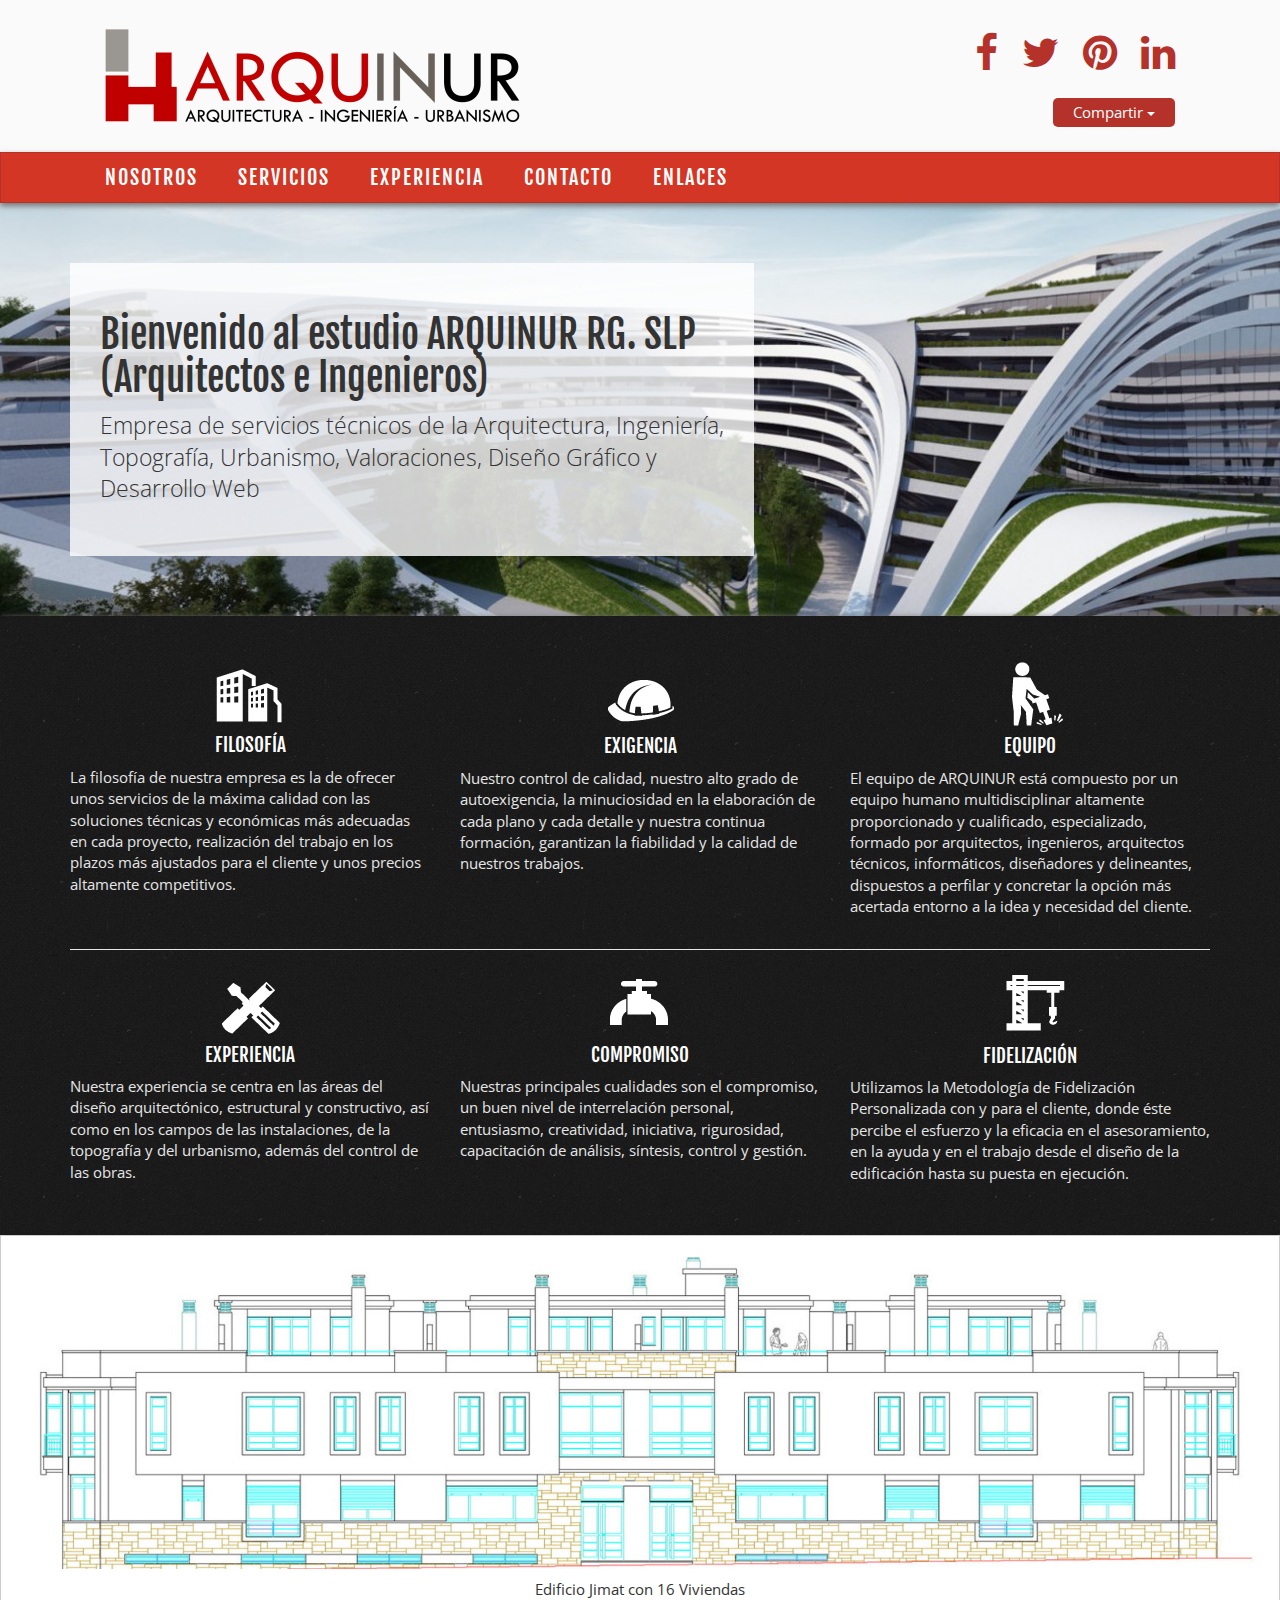
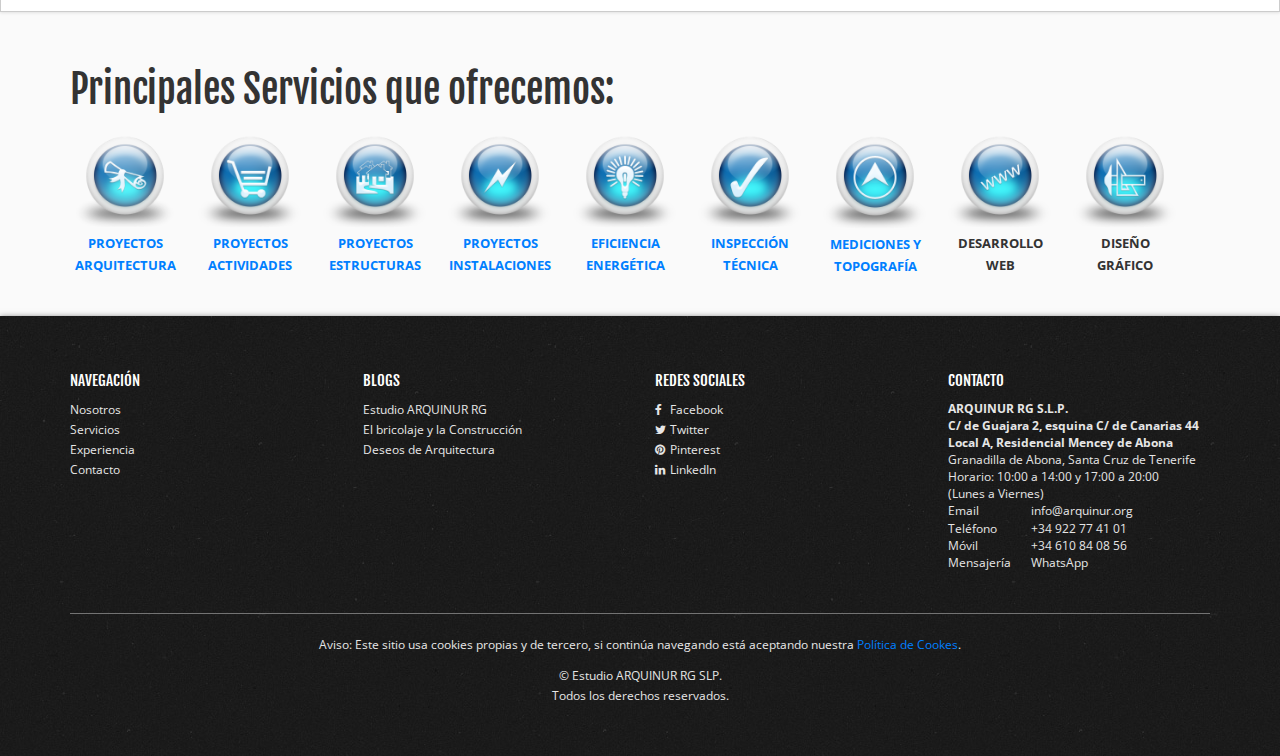
==== commit 89ba2853: "cambio correo a info@arquinur.org" ====
--- a/index.html
+++ b/index.html
@@ -359,7 +359,7 @@
             Granadilla de Abona, Santa Cruz de Tenerife<br>
             Horario: 10:00 a 14:00 y 17:00 a 20:00<br>
             (Lunes a Viernes)<br>
-            <span>Email</span>       <a href="mailto:informacion@arquinur.org">informacion@arquinur.org</a><br>
+            <span>Email</span>       <a href="mailto:info@arquinur.org">info@arquinur.org</a><br>
             <span>Teléfono</span>    <a href="tel:+34 922 77 41 01">+34 922 77 41 01</a><br>
             <span>Móvil</span>       <a href="tel:+34 610 84 08 56">+34 610 84 08 56</a><br>
             <span>Mensajería</span>  <a href="https://wa.me/34922774101">WhatsApp</a>
